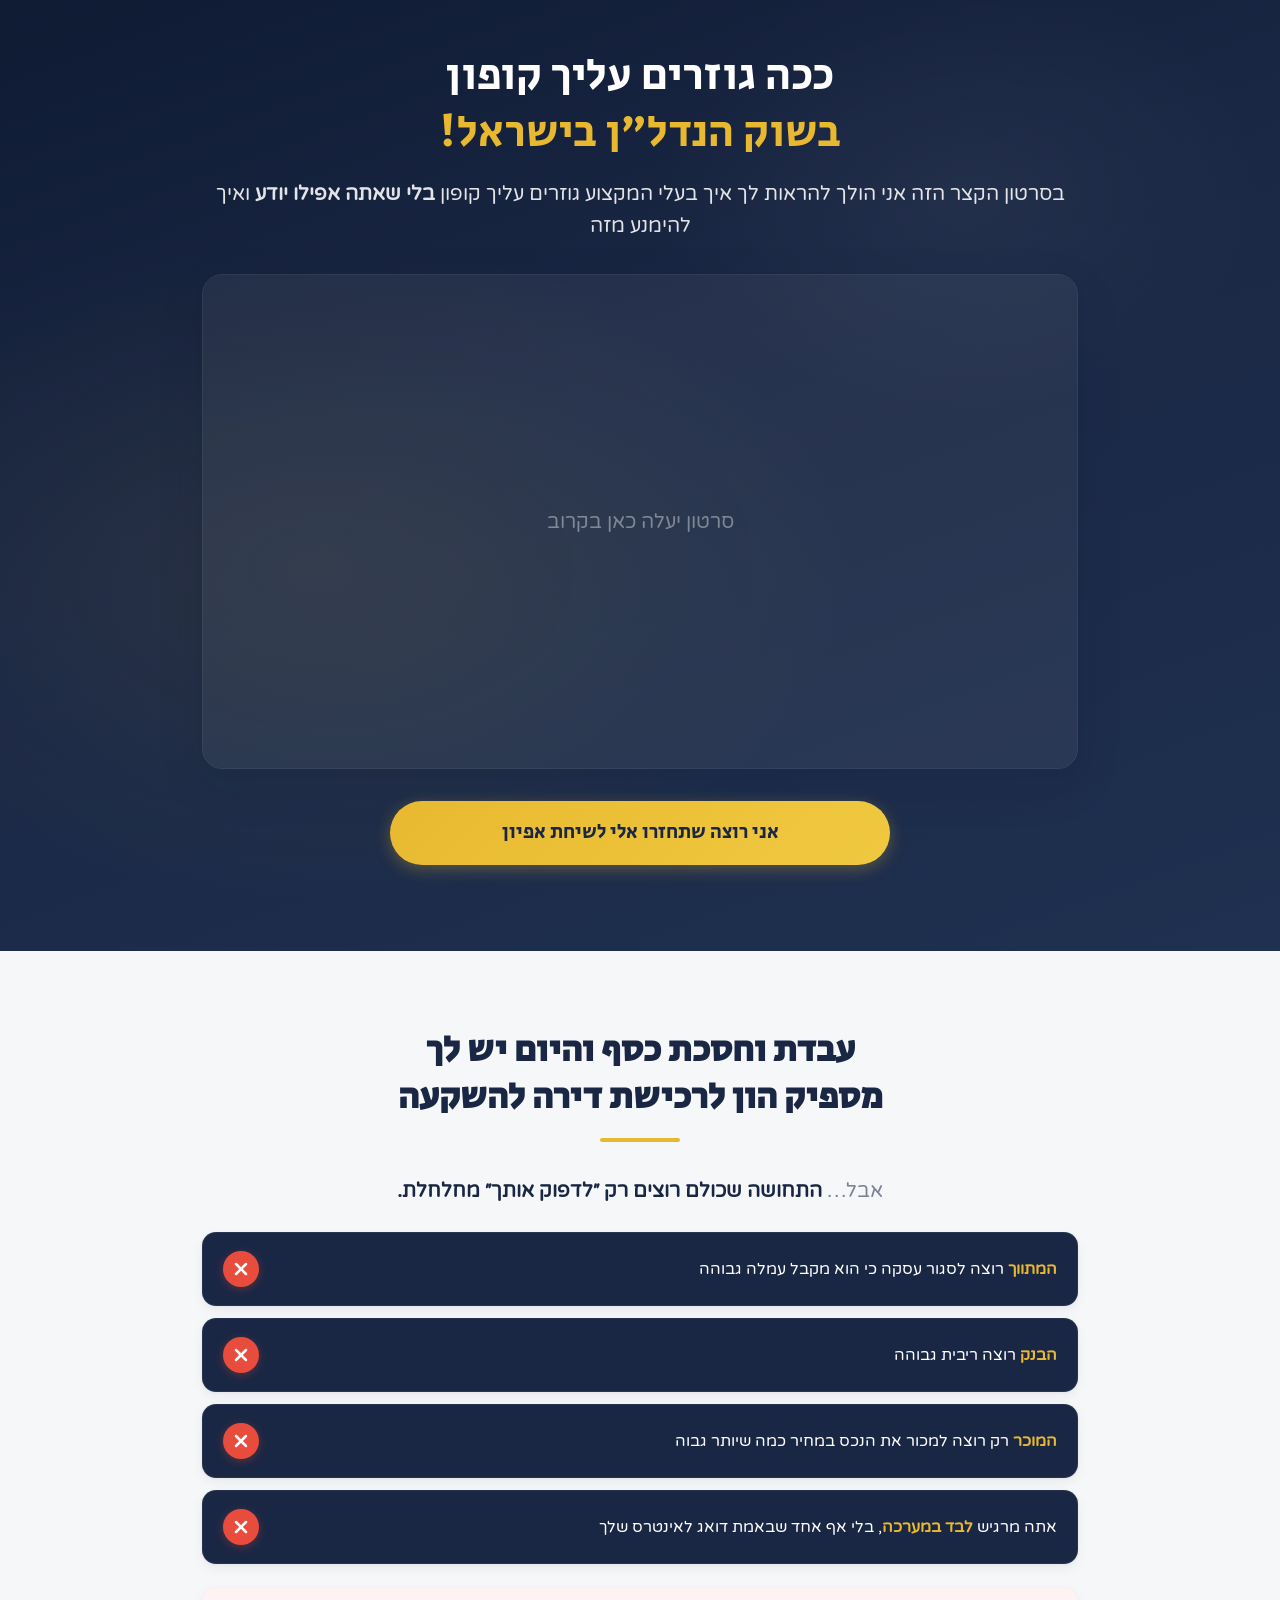
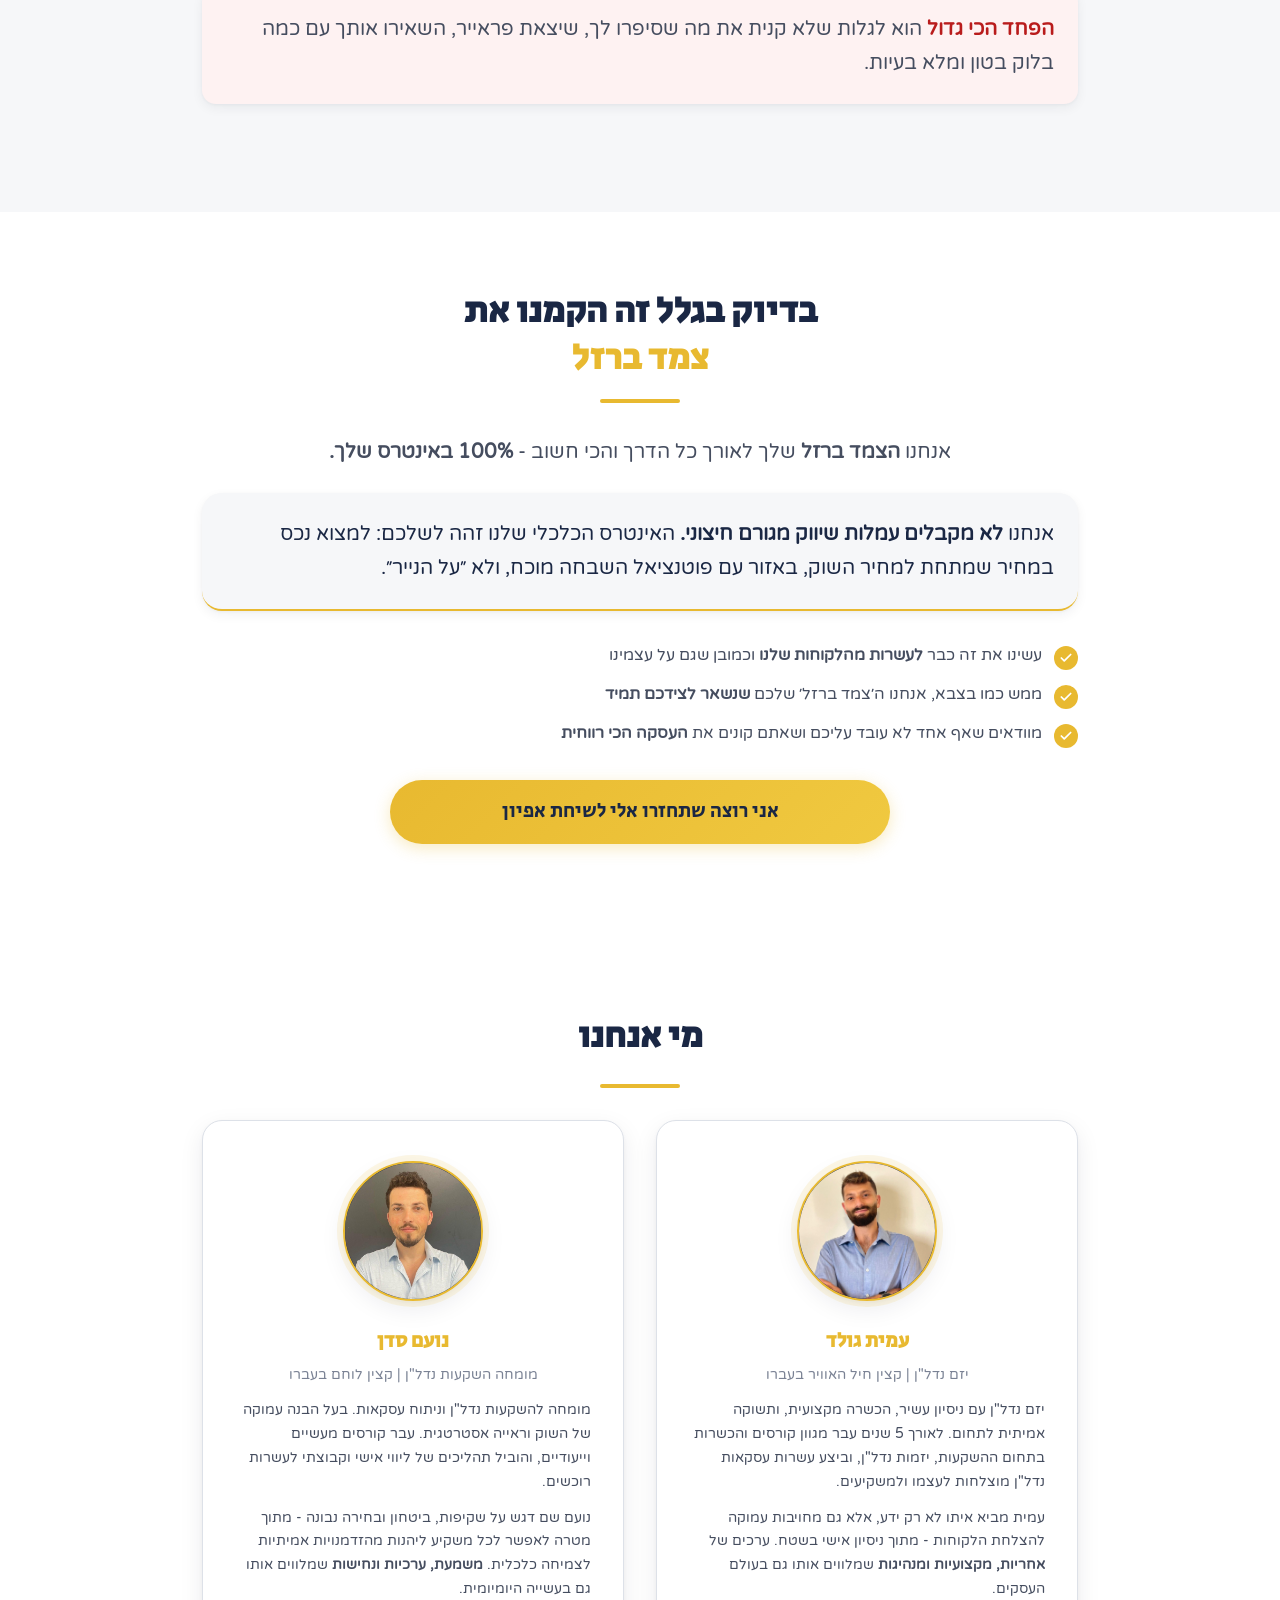
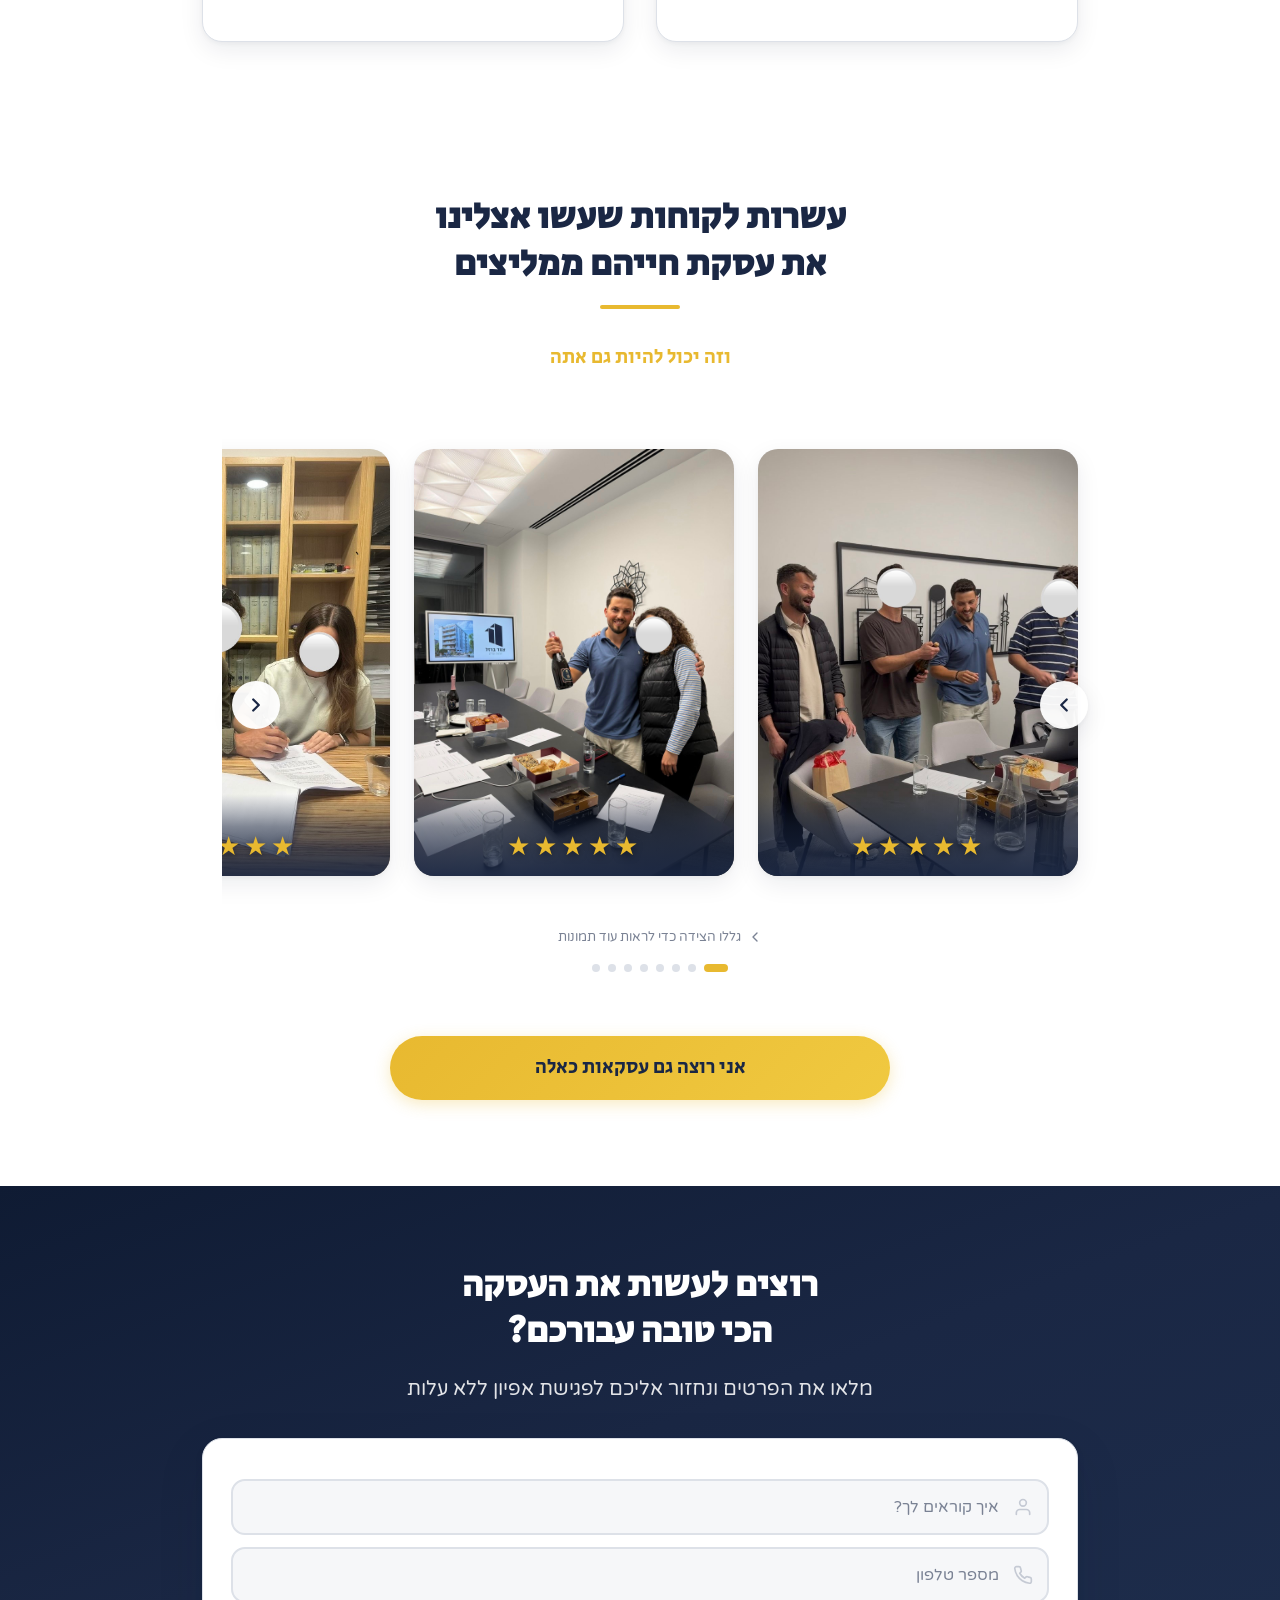
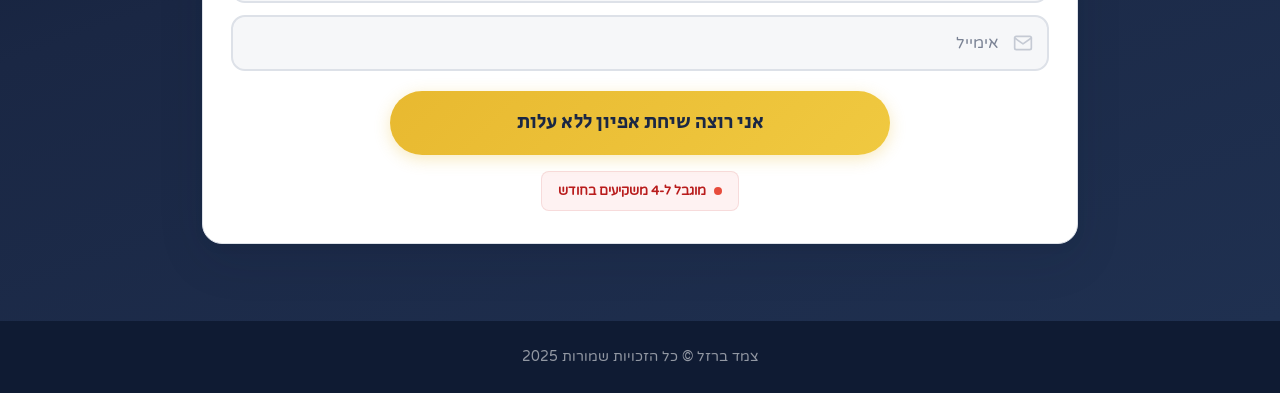
==== index.html @ 64f094f6 "fix: Use sendBeacon for webhook to survive page navigation The fetch request was getting cancelled w" ====
<!DOCTYPE html>
<html lang="he" dir="rtl">
<head>
  <meta charset="UTF-8">
  <meta name="viewport" content="width=device-width, initial-scale=1.0">
  <title>צמד ברזל | השקעות נדל"ן בליווי אישי</title>
  <meta name="description" content="צמד ברזל - ליווי אישי להשקעות נדל&quot;ן. 100% באינטרס שלך. שיחת אפיון ללא עלות.">
  <link rel="preconnect" href="https://fonts.googleapis.com">
  <link rel="preconnect" href="https://fonts.gstatic.com" crossorigin>
  <link href="https://fonts.googleapis.com/css2?family=Secular+One&family=Varela+Round&display=swap" rel="stylesheet">
  <link rel="stylesheet" href="style.css">
</head>
<body>
<a href="#lead-form" class="skip-link">דלג לטופס יצירת קשר</a>

  <!-- ===== Hero Section ===== -->
  <section class="hero" id="hero">
    <div class="container">

      <h1>ככה גוזרים עליך קופון<br><span class="highlight">בשוק הנדל״ן בישראל!</span></h1>

      <p class="subtitle">
        בסרטון הקצר הזה אני הולך להראות לך איך בעלי המקצוע גוזרים עליך קופון
        <strong>בלי שאתה אפילו יודע</strong> ואיך להימנע מזה
      </p>

      <!-- YouTube Video Embed -->
      <div class="video-wrapper">
        <div class="video-placeholder">
          <!-- Replace with iframe: <iframe src="https://www.youtube.com/embed/VIDEO_ID" ...></iframe> -->
          סרטון יעלה כאן בקרוב
        </div>
      </div>

      <a href="#lead-form" class="cta-btn">אני רוצה שתחזרו אלי לשיחת אפיון</a>
    </div>
  </section>

  <!-- ===== Pain Points Section ===== -->
  <section class="pain-section" id="pain">
    <div class="container">
      <h2>עבדת וחסכת כסף והיום יש לך<br>מספיק הון לרכישת דירה להשקעה</h2>
      <div class="gold-divider"></div>
      <p class="section-subtitle">
        אבל… <span class="bold">התחושה שכולם רוצים רק ״לדפוק אותך״ מחלחלת.</span>
      </p>

      <div class="check-cards">
        <div class="check-card">
          <div class="card-text"><strong>המתווך</strong> רוצה לסגור עסקה כי הוא מקבל עמלה גבוהה</div>
          <div class="check-circle x-circle">
            <svg viewBox="0 0 24 24" fill="none" stroke="currentColor" stroke-width="3" stroke-linecap="round" stroke-linejoin="round"><line x1="18" y1="6" x2="6" y2="18"/><line x1="6" y1="6" x2="18" y2="18"/></svg>
          </div>
        </div>
        <div class="check-card">
          <div class="card-text"><strong>הבנק</strong> רוצה ריבית גבוהה</div>
          <div class="check-circle x-circle">
            <svg viewBox="0 0 24 24" fill="none" stroke="currentColor" stroke-width="3" stroke-linecap="round" stroke-linejoin="round"><line x1="18" y1="6" x2="6" y2="18"/><line x1="6" y1="6" x2="18" y2="18"/></svg>
          </div>
        </div>
        <div class="check-card">
          <div class="card-text"><strong>המוכר</strong> רק רוצה למכור את הנכס במחיר כמה שיותר גבוה</div>
          <div class="check-circle x-circle">
            <svg viewBox="0 0 24 24" fill="none" stroke="currentColor" stroke-width="3" stroke-linecap="round" stroke-linejoin="round"><line x1="18" y1="6" x2="6" y2="18"/><line x1="6" y1="6" x2="18" y2="18"/></svg>
          </div>
        </div>
        <div class="check-card">
          <div class="card-text">אתה מרגיש <strong>לבד במערכה</strong>, בלי אף אחד שבאמת דואג לאינטרס שלך</div>
          <div class="check-circle x-circle">
            <svg viewBox="0 0 24 24" fill="none" stroke="currentColor" stroke-width="3" stroke-linecap="round" stroke-linejoin="round"><line x1="18" y1="6" x2="6" y2="18"/><line x1="6" y1="6" x2="18" y2="18"/></svg>
          </div>
        </div>
      </div>

      <div class="fear-text">
        <span class="bold">הפחד הכי גדול</span> הוא לגלות שלא קנית את מה שסיפרו לך,
        שיצאת פראייר, השאירו אותך עם כמה בלוק בטון ומלא בעיות.
      </div>
    </div>
  </section>

  <!-- ===== Solution Section ===== -->
  <section class="solution-section" id="solution">
    <div class="container">
      <h2>בדיוק בגלל זה הקמנו את<br><span class="gold-text">צמד ברזל</span></h2>
      <div class="gold-divider"></div>

      <p>
        אנחנו <strong>הצמד ברזל</strong> שלך לאורך כל הדרך
        והכי חשוב - <strong>100% באינטרס שלך.</strong>
      </p>

      <div class="solution-highlight">
        <p>
          אנחנו <strong>לא מקבלים עמלות שיווק מגורם חיצוני.</strong>
          האינטרס הכלכלי שלנו זהה לשלכם: למצוא נכס במחיר שמתחת למחיר השוק,
          באזור עם פוטנציאל השבחה מוכח, ולא ״על הנייר״.
        </p>
      </div>

      <div class="feature-list">
        <div class="feature-item">
          <span class="feature-icon">
            <svg viewBox="0 0 24 24" fill="none" stroke="currentColor" stroke-width="3" stroke-linecap="round" stroke-linejoin="round"><polyline points="20 6 9 17 4 12"/></svg>
          </span>
          <span>עשינו את זה כבר <strong>לעשרות מהלקוחות שלנו</strong> וכמובן שגם על עצמינו</span>
        </div>
        <div class="feature-item">
          <span class="feature-icon">
            <svg viewBox="0 0 24 24" fill="none" stroke="currentColor" stroke-width="3" stroke-linecap="round" stroke-linejoin="round"><polyline points="20 6 9 17 4 12"/></svg>
          </span>
          <span>ממש כמו בצבא, אנחנו ה׳צמד ברזל׳ שלכם <strong>שנשאר לצידכם תמיד</strong></span>
        </div>
        <div class="feature-item">
          <span class="feature-icon">
            <svg viewBox="0 0 24 24" fill="none" stroke="currentColor" stroke-width="3" stroke-linecap="round" stroke-linejoin="round"><polyline points="20 6 9 17 4 12"/></svg>
          </span>
          <span>מוודאים שאף אחד לא עובד עליכם ושאתם קונים את <strong>העסקה הכי רווחית</strong></span>
        </div>
      </div>

      <div class="section-cta-wrapper">
        <a href="#lead-form" class="cta-btn">אני רוצה שתחזרו אלי לשיחת אפיון</a>
      </div>
    </div>
  </section>

  <!-- ===== About Us Section ===== -->
  <section class="about-section" id="about">
    <div class="container">
      <h2>מי אנחנו</h2>
      <div class="gold-divider"></div>

      <div class="about-cards">
        <div class="about-card">
          <div class="photo-placeholder">
            <img src="images/ec71e0b1-26e6-49be-b110-033a57ef30de.jpeg" alt="עמית גולד">
          </div>
          <h3>עמית גולד</h3>
          <p class="role">יזם נדל"ן | קצין חיל האוויר בעברו</p>
          <p>
            יזם נדל"ן עם ניסיון עשיר, הכשרה מקצועית, ותשוקה אמיתית לתחום.
            לאורך 5 שנים עבר מגוון קורסים והכשרות בתחום ההשקעות, יזמות נדל"ן,
            וביצע עשרות עסקאות נדל"ן מוצלחות לעצמו ולמשקיעים.
          </p>
          <p class="about-text-extra">
            עמית מביא איתו לא רק ידע, אלא גם מחויבות עמוקה להצלחת הלקוחות -
            מתוך ניסיון אישי בשטח. ערכים של <strong>אחריות, מקצועיות ומנהיגות</strong>
            שמלווים אותו גם בעולם העסקים.
          </p>
        </div>

        <div class="about-card">
          <div class="photo-placeholder">
            <img src="images/3ade293b-01b8-43df-9c79-62f3f88f83ef.jpeg" alt="נועם סדן">
          </div>
          <h3>נועם סדן</h3>
          <p class="role">מומחה השקעות נדל"ן | קצין לוחם בעברו</p>
          <p>
            מומחה להשקעות נדל"ן וניתוח עסקאות. בעל הבנה עמוקה של השוק
            וראייה אסטרטגית. עבר קורסים מעשיים וייעודיים, והוביל תהליכים
            של ליווי אישי וקבוצתי לעשרות רוכשים.
          </p>
          <p class="about-text-extra">
            נועם שם דגש על שקיפות, ביטחון ובחירה נבונה - מתוך מטרה לאפשר לכל
            משקיע ליהנות מהזדמנויות אמיתיות לצמיחה כלכלית.
            <strong>משמעת, ערכיות ונחישות</strong> שמלווים אותו גם בעשייה היומיומית.
          </p>
        </div>
      </div>
    </div>
  </section>

  <!-- ===== Testimonials Section ===== -->
  <section class="testimonials-section" id="testimonials">
    <div class="container">
      <h2>עשרות לקוחות שעשו אצלינו<br>את עסקת חייהם ממליצים</h2>
      <div class="gold-divider"></div>
      <p class="section-subtitle">וזה יכול להיות גם אתה</p>

      <div class="gallery-wrapper">
        <button class="gallery-nav prev" onclick="document.getElementById('gallery').scrollBy({left: -300, behavior: 'smooth'})" aria-label="הקודם">
          <svg viewBox="0 0 24 24" fill="none" stroke="currentColor" stroke-width="2.5" stroke-linecap="round" stroke-linejoin="round"><polyline points="15 18 9 12 15 6"/></svg>
        </button>
        <button class="gallery-nav next" onclick="document.getElementById('gallery').scrollBy({left: 300, behavior: 'smooth'})" aria-label="הבא">
          <svg viewBox="0 0 24 24" fill="none" stroke="currentColor" stroke-width="2.5" stroke-linecap="round" stroke-linejoin="round"><polyline points="9 18 15 12 9 6"/></svg>
        </button>

        <div class="gallery-scroll" id="gallery">
          <!-- תמונה 1: קבוצה חוגגת -->
          <div class="gallery-item">
            <img src="images/clients/da0c0f19-e618-4898-a4ea-24cf2f4c5172.jpeg" alt="חגיגת עסקה">
            <div class="caption">
              <div class="caption-stars">&#9733;&#9733;&#9733;&#9733;&#9733;</div>
            </div>
          </div>

          <!-- תמונה 2: עמית + לקוחה + שמפניה -->
          <div class="gallery-item">
            <img src="images/clients/652f4776-ba4a-40a3-8301-6e1ca029e174.jpeg" alt="לחיים על עסקה מוצלחת">
            <div class="caption">
              <div class="caption-stars">&#9733;&#9733;&#9733;&#9733;&#9733;</div>
            </div>
          </div>

          <!-- תמונה 3: זוג חותם על חוזה -->
          <div class="gallery-item">
            <img src="images/clients/b5ad55f0-599e-474c-a55a-20674a9ee0e5.jpeg" alt="חתימה על חוזה">
            <div class="caption">
              <div class="caption-stars">&#9733;&#9733;&#9733;&#9733;&#9733;</div>
            </div>
          </div>

          <!-- תמונה 4: זוג בחדר ישיבות -->
          <div class="gallery-item">
            <img src="images/clients/038fc446-a94e-4208-a8df-4898ce2d2ce2.jpeg" alt="פגישת עסקה">
            <div class="caption">
              <div class="caption-stars">&#9733;&#9733;&#9733;&#9733;&#9733;</div>
            </div>
          </div>

          <!-- תמונה 5: זוג מחזיק תוכנית דירה -->
          <div class="gallery-item">
            <img src="images/clients/6fac23ea-b9c4-48aa-ad2c-9ef143a29860.jpeg" alt="תכנון דירה">
            <div class="caption">
              <div class="caption-stars">&#9733;&#9733;&#9733;&#9733;&#9733;</div>
            </div>
          </div>

          <!-- תמונה 6: זוג מבוגר קורא מסמכים -->
          <div class="gallery-item">
            <img src="images/clients/251fbd14-6de7-4e2f-ae64-b4c988bd2fa5.jpeg" alt="סקירת מסמכים">
            <div class="caption">
              <div class="caption-stars">&#9733;&#9733;&#9733;&#9733;&#9733;</div>
            </div>
          </div>

          <!-- תמונה 7: פגישה במסעדה -->
          <div class="gallery-item">
            <img src="images/clients/be4f1b21-cfb6-458a-957a-b822e56743a9.jpeg" alt="פגישת עבודה">
            <div class="caption">
              <div class="caption-stars">&#9733;&#9733;&#9733;&#9733;&#9733;</div>
            </div>
          </div>

          <!-- תמונה 8: לקוחות בנכס החדש -->
          <div class="gallery-item">
            <img src="images/clients/e8de8106-6353-4847-8bc3-71471fc51d9f.jpeg" alt="חנוכת נכס">
            <div class="caption">
              <div class="caption-stars">&#9733;&#9733;&#9733;&#9733;&#9733;</div>
            </div>
          </div>
        </div>

        <div class="gallery-hint">
          <svg viewBox="0 0 24 24" fill="none" stroke="currentColor" stroke-width="2" stroke-linecap="round" stroke-linejoin="round"><polyline points="15 18 9 12 15 6"/></svg>
          <span>גללו הצידה כדי לראות עוד תמונות</span>
        </div>
        <div class="gallery-dots" id="galleryDots" aria-hidden="true">
          <span class="gallery-dot active"></span>
          <span class="gallery-dot"></span>
          <span class="gallery-dot"></span>
          <span class="gallery-dot"></span>
          <span class="gallery-dot"></span>
          <span class="gallery-dot"></span>
          <span class="gallery-dot"></span>
          <span class="gallery-dot"></span>
        </div>
      </div>

      <div class="section-cta-wrapper">
        <a href="#lead-form" class="cta-btn">אני רוצה גם עסקאות כאלה</a>
      </div>
    </div>
  </section>

  <!-- ===== Final CTA Section ===== -->
  <section class="final-cta" id="lead-form">
    <div class="container">
      <h2>רוצים לעשות את העסקה<br>הכי טובה עבורכם?</h2>
      <p>מלאו את הפרטים ונחזור אליכם לפגישת אפיון ללא עלות</p>

      <div class="form-card">
        <form id="leadForm" novalidate>
          <div class="form-group">
            <svg class="input-icon" viewBox="0 0 24 24" fill="none" stroke="currentColor" stroke-width="2" stroke-linecap="round" stroke-linejoin="round"><path d="M20 21v-2a4 4 0 0 0-4-4H8a4 4 0 0 0-4 4v2"/><circle cx="12" cy="7" r="4"/></svg>
            <input type="text" name="name" placeholder="איך קוראים לך?" required>
          </div>
          <div class="form-group">
            <svg class="input-icon" viewBox="0 0 24 24" fill="none" stroke="currentColor" stroke-width="2" stroke-linecap="round" stroke-linejoin="round"><path d="M22 16.92v3a2 2 0 0 1-2.18 2 19.79 19.79 0 0 1-8.63-3.07 19.5 19.5 0 0 1-6-6 19.79 19.79 0 0 1-3.07-8.67A2 2 0 0 1 4.11 2h3a2 2 0 0 1 2 1.72c.127.96.361 1.903.7 2.81a2 2 0 0 1-.45 2.11L8.09 9.91a16 16 0 0 0 6 6l1.27-1.27a2 2 0 0 1 2.11-.45c.907.339 1.85.573 2.81.7A2 2 0 0 1 22 16.92z"/></svg>
            <input type="tel" name="phone" placeholder="מספר טלפון" required>
          </div>
          <div class="form-group">
            <svg class="input-icon" viewBox="0 0 24 24" fill="none" stroke="currentColor" stroke-width="2" stroke-linecap="round" stroke-linejoin="round"><path d="M4 4h16c1.1 0 2 .9 2 2v12c0 1.1-.9 2-2 2H4c-1.1 0-2-.9-2-2V6c0-1.1.9-2 2-2z"/><polyline points="22,6 12,13 2,6"/></svg>
            <input type="email" name="email" placeholder="אימייל" required>
          </div>
          <p id="leadFormError" class="form-error" role="alert"></p>
          <button type="submit" class="cta-btn">אני רוצה שיחת אפיון ללא עלות</button>
        </form>
        <div id="leadFormSuccess" hidden>
          <h3>תודה! קיבלנו את הפרטים 🙌</h3>
          <p>נחזור אליך בהקדם לתיאום שיחת אפיון.</p>
        </div>
        <div class="urgency-badge">
          <span class="pulse-dot"></span>
          מוגבל ל-4 משקיעים בחודש
        </div>
      </div>

      <script>
        (function () {
          const WEBHOOK_URL = 'https://n8n.srv1270696.hstgr.cloud/webhook/landing-lead';
          const form = document.getElementById('leadForm');
          const successBox = document.getElementById('leadFormSuccess');
          const errorBox = document.getElementById('leadFormError');
          const btn = form.querySelector('button[type="submit"]');
          const originalBtnText = btn.textContent;

          function showError(msg) {
            errorBox.textContent = msg;
            errorBox.style.display = 'block';
          }
          function clearError() {
            errorBox.textContent = '';
            errorBox.style.display = 'none';
          }

          form.addEventListener('submit', async function (e) {
            e.preventDefault();
            clearError();

            const name = form.name.value.trim();
            const phoneRaw = form.phone.value.trim();
            const email = form.email.value.trim();

            if (!name) { showError('נא להזין שם'); return; }

            const cleaned = phoneRaw.replace(/\D/g, '');
            const phone = cleaned.length === 9 ? '0' + cleaned : cleaned;
            if (!/^0[5-9]\d{8}$/.test(phone)) {
              showError('מספר טלפון לא תקין — נא להזין מספר ישראלי');
              return;
            }

            btn.disabled = true;
            btn.textContent = 'שולח...';

            // Send webhook with keepalive so it survives page navigation
            var payload = JSON.stringify({
              name: name,
              phone: phone,
              email: email,
              source: 'קמפיין ראשוני',
              campaign: 'landing.ironteam.co.il',
              submittedAt: new Date().toISOString(),
            });

            // Try sendBeacon first (most reliable during navigation), fallback to fetch
            var sent = false;
            if (navigator.sendBeacon) {
              sent = navigator.sendBeacon(WEBHOOK_URL, new Blob([payload], { type: 'application/json' }));
            }
            if (!sent) {
              fetch(WEBHOOK_URL, {
                method: 'POST',
                headers: { 'Content-Type': 'application/json' },
                body: payload,
                keepalive: true,
              }).catch(function(err) { console.error('Lead submit failed:', err); });
            }

            window.location.href = 'page2.html';
          });
        })();
      </script>
    </div>
  </section>

  <!-- ===== Footer ===== -->
  <footer class="footer">
    <div class="container">
      <p>צמד ברזל &copy; כל הזכויות שמורות 2025</p>
    </div>
  </footer>

<script>
(function() {
  var gallery = document.getElementById('gallery');
  var dots = document.querySelectorAll('.gallery-dot');
  var hint = document.querySelector('.gallery-hint');
  if (!gallery || !dots.length) return;

  gallery.addEventListener('scroll', function() {
    var scrollLeft = gallery.scrollLeft;
    var scrollWidth = gallery.scrollWidth - gallery.clientWidth;
    if (scrollWidth <= 0) return;
    var progress = scrollLeft / scrollWidth;
    var activeIndex = Math.round(progress * (dots.length - 1));

    dots.forEach(function(dot, i) {
      dot.classList.toggle('active', i === activeIndex);
    });

    if (hint && scrollLeft > 20) {
      hint.style.opacity = '0';
      hint.style.transition = 'opacity 0.3s ease';
    }
  }, { passive: true });
})();
</script>
</body>
</html>
---- style.css ----
/* ===== Design Tokens ===== */
:root {
  --color-navy-900: #0f1b33;
  --color-navy-800: #152238;
  --color-navy-700: #1a2744;
  --color-navy-600: #1f3050;
  --color-gold-500: #e8b930;
  --color-gold-400: #f0c940;
  --color-gold-600: #d4a020;
  --color-neutral-50: #f6f7f9;
  --color-neutral-100: #eef0f4;
  --color-neutral-200: #dde1e8;
  --color-neutral-300: #c5cad4;
  --color-neutral-500: #7a8294;
  --color-neutral-700: #454d5f;
  --color-neutral-900: #1c2030;
  --color-red-500: #e74c3c;
  --color-red-700: #b91c1c;
  --color-red-bg: #fef2f2;
  --color-green-500: #10b981;
  --color-green-700: #065f46;
  --color-green-bg: #ecfdf5;
  --font-display: 'Secular One', sans-serif;
  --font-body: 'Varela Round', sans-serif;
  --text-4xl: clamp(1.75rem, 4vw + 0.5rem, 2.75rem);
  --text-3xl: clamp(1.5rem, 3vw + 0.25rem, 2.25rem);
  --text-xl: clamp(1.0625rem, 1.5vw + 0.25rem, 1.25rem);
  --text-base: 1rem;
  --text-sm: 0.875rem;
  --text-xs: 0.8125rem;
  --leading-body: 1.7;
  --leading-heading: 1.3;
  --space-1: 4px; --space-2: 8px; --space-3: 12px;
  --space-4: 16px; --space-6: 24px; --space-8: 32px;
  --space-12: 48px; --space-16: 64px;
  --space-section: clamp(3rem, 6vw, 5rem);
  --container-max: 860px;
  --container-padding: clamp(1rem, 3vw, 2rem);
  --shadow-sm: 0 1px 3px rgba(15,27,51,0.04), 0 4px 12px rgba(15,27,51,0.06);
  --shadow-md: 0 2px 4px rgba(15,27,51,0.04), 0 8px 24px rgba(15,27,51,0.08);
  --shadow-lg: 0 4px 8px rgba(15,27,51,0.06), 0 16px 48px rgba(15,27,51,0.1);
  --shadow-gold: 0 4px 16px rgba(232,185,48,0.3);
  --shadow-gold-hover: 0 8px 32px rgba(232,185,48,0.4);
  --radius-sm: 8px; --radius-md: 14px;
  --radius-lg: 20px; --radius-full: 50px;
  --ease-out: cubic-bezier(0.22, 1, 0.36, 1);
  --duration-fast: 0.2s;
  --duration-normal: 0.3s;
}

/* ===== Reset & Base ===== */
*, *::before, *::after { margin: 0; padding: 0; box-sizing: border-box; }
html { scroll-behavior: smooth; }

body {
  font-family: var(--font-body);
  direction: rtl;
  text-align: center;
  color: var(--color-neutral-900);
  background: #fff;
  line-height: var(--leading-body);
  overflow-x: hidden;
}

a { text-decoration: none; color: inherit; }
img { max-width: 100%; height: auto; display: block; }

:focus-visible { outline: 2px solid var(--color-gold-500); outline-offset: 3px; }
:focus:not(:focus-visible) { outline: none; }

.skip-link {
  position: absolute; top: -100%; right: var(--space-4);
  background: var(--color-gold-500); color: var(--color-navy-700);
  padding: var(--space-2) var(--space-4); border-radius: var(--radius-sm);
  font-family: var(--font-display); font-size: var(--text-sm); z-index: 9999;
  transition: top var(--duration-fast) var(--ease-out);
}
.skip-link:focus { top: var(--space-4); }

/* ===== Container ===== */
.container { max-width: var(--container-max); margin: 0 auto; padding: 0 var(--container-padding); }

/* ===== Gold Divider ===== */
.gold-divider { width: 80px; height: 4px; background: var(--color-gold-500); border-radius: 2px; margin: var(--space-4) auto var(--space-8); }

/* ===== CTA Button ===== */
.cta-btn {
  display: inline-block; width: 100%; max-width: 500px;
  padding: 18px 32px;
  background: linear-gradient(135deg, var(--color-gold-500), var(--color-gold-400));
  color: var(--color-navy-700);
  font-family: var(--font-display);
  font-size: clamp(1rem, 2vw + 0.125rem, 1.25rem);
  border: none; border-radius: var(--radius-full); cursor: pointer;
  transition: transform var(--duration-normal) var(--ease-out), box-shadow var(--duration-normal) var(--ease-out);
  text-align: center; line-height: 1.4;
  box-shadow: var(--shadow-gold);
  position: relative; overflow: hidden;
}
.cta-btn::before {
  content: ''; position: absolute; inset: 0;
  background: linear-gradient(135deg, transparent 40%, rgba(255,255,255,0.2) 50%, transparent 60%);
  transform: translateX(-100%); transition: transform 0.6s ease;
}
.cta-btn:hover { transform: translateY(-2px); box-shadow: var(--shadow-gold-hover); }
.cta-btn:hover::before { transform: translateX(100%); }
.cta-btn:active { transform: translateY(0) scale(0.98); }
.cta-btn:focus-visible { outline: 2px solid #fff; outline-offset: 3px; box-shadow: var(--shadow-gold), 0 0 0 5px rgba(232,185,48,0.3); }
.cta-btn:disabled { opacity: 0.7; cursor: not-allowed; transform: none; }
.cta-btn:disabled:hover { transform: none; box-shadow: var(--shadow-gold); }
.cta-btn:disabled::before { display: none; }

.cta-btn-outline {
  display: inline-block; padding: 14px 28px;
  border: 2px solid var(--color-navy-700); color: var(--color-navy-700);
  font-family: var(--font-display); font-size: var(--text-base);
  border-radius: var(--radius-full); transition: all var(--duration-normal);
  background: transparent; cursor: pointer;
}
.cta-btn-outline:hover { background: var(--color-navy-700); color: #fff; }

.section-cta-wrapper { margin-top: var(--space-8); }
.about-text-extra { margin-top: var(--space-3); }

/* ===== Hero Section ===== */
.hero {
  background: linear-gradient(160deg, var(--color-navy-900) 0%, var(--color-navy-700) 40%, var(--color-navy-600) 100%);
  padding: var(--space-12) 0 var(--space-section);
  color: #fff; position: relative; overflow: hidden;
}
.hero::before {
  content: ''; position: absolute; top: 0; left: 0; right: 0; bottom: 0;
  background:
    radial-gradient(ellipse 60% 50% at 25% 60%, rgba(232,185,48,0.07) 0%, transparent 70%),
    radial-gradient(ellipse 40% 40% at 75% 20%, rgba(255,255,255,0.04) 0%, transparent 60%);
  pointer-events: none;
}
.hero .container { position: relative; z-index: 1; }
.hero .logo { margin-bottom: var(--space-6); }
.hero .logo img { max-width: 130px; margin: 0 auto; }

.badge-bar {
  display: inline-flex; align-items: center; gap: var(--space-2);
  background: rgba(232,185,48,0.1); border: 1px solid rgba(232,185,48,0.3);
  border-radius: var(--radius-full); padding: var(--space-2) var(--space-6);
  font-size: var(--text-sm); font-weight: 500; color: var(--color-gold-500);
  margin-bottom: var(--space-6);
}
.badge-bar .badge-icon { width: 20px; height: 20px; color: var(--color-gold-500); }

.social-proof-bar {
  border: 1px solid rgba(255,255,255,0.15); border-radius: var(--radius-md);
  padding: var(--space-3) var(--space-6); margin-bottom: var(--space-6);
  font-size: var(--text-sm); color: rgba(255,255,255,0.85);
  background: rgba(255,255,255,0.04);
}

.hero h1 {
  font-family: var(--font-display); font-size: var(--text-4xl);
  font-weight: normal; line-height: var(--leading-heading);
  margin-bottom: var(--space-4);
}
.hero .highlight { color: var(--color-gold-500); }
.hero .subtitle {
  font-size: var(--text-xl); color: rgba(255,255,255,0.88);
  margin-bottom: var(--space-8); line-height: 1.6;
}

/* ===== Video ===== */
.video-wrapper {
  position: relative; width: 100%; padding-bottom: 56.25%;
  margin-bottom: var(--space-8); border-radius: var(--radius-lg);
  overflow: hidden; box-shadow: var(--shadow-lg);
  border: 1px solid rgba(255,255,255,0.1);
}
.video-wrapper iframe { position: absolute; top: 0; left: 0; width: 100%; height: 100%; border: none; }
.video-placeholder {
  position: absolute; top: 0; left: 0; width: 100%; height: 100%;
  background: rgba(255,255,255,0.05);
  display: flex; align-items: center; justify-content: center;
  color: rgba(255,255,255,0.4); font-size: var(--text-xl);
}

/* ===== Lead Form Section ===== */
.form-section {
  background: linear-gradient(160deg, var(--color-navy-900) 0%, var(--color-navy-700) 40%, var(--color-navy-600) 100%);
  padding: var(--space-section) 0;
}
.form-card {
  background: #fff; border-radius: var(--radius-lg);
  padding: 40px 28px 32px; box-shadow: var(--shadow-lg);
  text-align: center; border: 1px solid var(--color-neutral-200);
}
.form-card h2 {
  font-family: var(--font-display); font-size: var(--text-3xl);
  color: var(--color-navy-700); margin-bottom: var(--space-1);
}
.form-card .form-subtitle { font-size: var(--text-base); color: var(--color-neutral-500); margin-bottom: var(--space-6); }

.form-group { margin-bottom: var(--space-3); position: relative; }
.form-group .input-icon {
  position: absolute; right: 16px; top: 50%; transform: translateY(-50%);
  width: 20px; height: 20px; color: var(--color-neutral-300); pointer-events: none;
  transition: color var(--duration-fast);
}
.form-group input {
  width: 100%; padding: 16px 48px 16px 20px;
  border: 2px solid var(--color-neutral-200); border-radius: var(--radius-md);
  font-size: var(--text-base); font-family: var(--font-body);
  direction: rtl; text-align: right; transition: all var(--duration-normal);
  background: var(--color-neutral-50);
}
.form-group input:hover:not(:focus) { border-color: var(--color-neutral-300); background: #fff; }
.form-group input:focus {
  outline: none; border-color: var(--color-gold-500);
  background: #fff; box-shadow: 0 0 0 3px rgba(232,185,48,0.1);
}
.form-group input::placeholder { color: var(--color-neutral-500); }
.form-group input:not(:placeholder-shown):valid { border-color: var(--color-green-500); }
.form-group input:not(:placeholder-shown):invalid { border-color: var(--color-red-500); }
.form-card .cta-btn { margin-top: var(--space-2); }

.form-error { color: var(--color-red-500); font-size: var(--text-sm); margin: var(--space-2) 0; display: none; }

#leadFormSuccess {
  padding: var(--space-6); background: var(--color-green-bg);
  border: 1px solid var(--color-green-500); border-radius: var(--radius-md);
  color: var(--color-green-700);
}
#leadFormSuccess h3 { margin: 0 0 var(--space-2); font-family: var(--font-display); font-size: 1.375rem; }
#leadFormSuccess p { margin: 0; }

.urgency-badge {
  display: inline-flex; align-items: center; gap: var(--space-2);
  margin-top: var(--space-4); padding: var(--space-2) var(--space-4);
  background: var(--color-red-bg); border-radius: var(--radius-sm);
  font-size: var(--text-xs); font-weight: 600; color: var(--color-red-700);
  border: 1px solid rgba(185,28,28,0.1);
}
.urgency-badge .pulse-dot {
  width: 8px; height: 8px; background: var(--color-red-500);
  border-radius: 50%; animation: pulse 2s infinite;
}
@keyframes pulse {
  0%, 100% { opacity: 1; box-shadow: 0 0 0 0 rgba(231,76,60,0.4); }
  50% { opacity: 0.8; box-shadow: 0 0 0 6px rgba(231,76,60,0); }
}

/* ===== Pain Points Section ===== */
.pain-section { background: var(--color-neutral-50); padding: var(--space-section) 0; }
.pain-section h2 {
  font-family: var(--font-display); font-size: var(--text-3xl);
  color: var(--color-navy-700); margin-bottom: 0; line-height: var(--leading-heading);
}
.pain-section .section-subtitle {
  font-size: var(--text-xl); color: var(--color-neutral-500);
  margin-bottom: var(--space-6); line-height: var(--leading-body);
}
.pain-section .bold { font-weight: 700; color: var(--color-navy-700); }

.check-cards { display: flex; flex-direction: column; gap: var(--space-3); margin-bottom: var(--space-6); }
.check-card {
  background: var(--color-navy-700); border-radius: var(--radius-md);
  padding: 18px 20px; display: flex; align-items: center; gap: var(--space-4);
  text-align: right; transition: transform var(--duration-fast) var(--ease-out), box-shadow var(--duration-fast) var(--ease-out);
  box-shadow: var(--shadow-sm); border: 1px solid rgba(255,255,255,0.06);
}
.check-card:hover { transform: translateY(-2px); box-shadow: var(--shadow-md); border-color: rgba(255,255,255,0.1); }
.check-card .card-text { flex: 1; color: #fff; font-size: var(--text-base); line-height: 1.5; font-weight: 500; }
.check-card .card-text strong { color: var(--color-gold-500); }
.check-card .check-circle {
  flex-shrink: 0; width: 36px; height: 36px; background: var(--color-red-500);
  border-radius: 50%; display: flex; align-items: center; justify-content: center;
  box-shadow: 0 2px 8px rgba(231,76,60,0.3);
}
.check-card .check-circle svg { width: 20px; height: 20px; color: #fff; }

.fear-text {
  font-size: var(--text-xl); color: var(--color-neutral-700);
  margin: var(--space-6) 0 var(--space-8); line-height: var(--leading-body);
  padding: var(--space-6); background: var(--color-red-bg);
  border-radius: var(--radius-md); text-align: right;
  box-shadow: var(--shadow-sm);
}
.fear-text .bold { font-weight: 700; color: var(--color-red-700); }

/* ===== Solution Section ===== */
.solution-section { background: #fff; padding: var(--space-section) 0; }
.solution-section h2 {
  font-family: var(--font-display); font-size: var(--text-3xl);
  color: var(--color-navy-700); margin-bottom: 0; line-height: var(--leading-heading);
}
.solution-section .gold-text { color: var(--color-gold-500); }
.solution-section p { font-size: var(--text-xl); color: var(--color-neutral-700); margin-bottom: var(--space-4); line-height: var(--leading-body); }

.solution-highlight {
  background: var(--color-neutral-50); border-radius: var(--radius-lg);
  padding: var(--space-6); margin: var(--space-6) 0 var(--space-8);
  border-bottom: 2px solid var(--color-gold-500);
  text-align: right; box-shadow: var(--shadow-sm);
}
.solution-highlight p { color: var(--color-navy-700); margin-bottom: 0; }

.feature-list { text-align: right; margin: var(--space-6) 0; }
.feature-item {
  display: flex; align-items: flex-start; gap: var(--space-3);
  margin-bottom: var(--space-3); font-size: var(--text-base);
  color: var(--color-neutral-700); line-height: 1.6;
}
.feature-item .feature-icon {
  flex-shrink: 0; width: 24px; height: 24px; background: var(--color-gold-500);
  border-radius: 50%; display: flex; align-items: center; justify-content: center;
  margin-top: 3px;
}
.feature-item .feature-icon svg { width: 14px; height: 14px; color: #fff; }

/* ===== Service Cards ===== */
.services-section { background: var(--color-neutral-50); padding: var(--space-section) 0; }
.services-section h2 {
  font-family: var(--font-display); font-size: var(--text-3xl);
  color: var(--color-navy-700); margin-bottom: 0;
}
.service-cards { display: flex; flex-direction: column; gap: var(--space-6); }
.service-card {
  border-radius: var(--radius-lg); padding: var(--space-8) var(--space-6);
  text-align: right; transition: transform var(--duration-normal) var(--ease-out), box-shadow var(--duration-normal) var(--ease-out);
}
.service-card:hover { transform: translateY(-4px); }

.service-card.dark {
  background: linear-gradient(135deg, var(--color-navy-800), var(--color-navy-700));
  color: #fff; box-shadow: var(--shadow-md);
}
.service-card.dark:hover { box-shadow: var(--shadow-lg); }
.service-card.light { background: #fff; color: var(--color-navy-700); box-shadow: var(--shadow-sm); }
.service-card.light:hover { box-shadow: var(--shadow-md); }

.service-card .card-icon {
  width: 56px; height: 56px; border-radius: var(--radius-md);
  display: flex; align-items: center; justify-content: center; margin: 0 auto var(--space-4);
}
.service-card.dark .card-icon { background: rgba(232,185,48,0.15); color: var(--color-gold-500); }
.service-card.light .card-icon { background: rgba(26,39,68,0.08); color: var(--color-navy-700); }
.service-card .card-icon svg { width: 28px; height: 28px; }

.service-card h3 {
  font-family: var(--font-display); font-size: var(--text-xl);
  margin-bottom: var(--space-3);
}
.service-card.dark h3 { color: var(--color-gold-500); }
.service-card.light h3 { color: var(--color-navy-700); }
.service-card p { font-size: var(--text-sm); line-height: var(--leading-body); margin-bottom: var(--space-4); }
.service-card.dark p { color: rgba(255,255,255,0.8); }

.service-card .service-features { list-style: none; text-align: right; }
.service-card .service-features li {
  display: flex; align-items: center; gap: 10px;
  padding: var(--space-2) 0; font-size: var(--text-sm); font-weight: 500;
  border-bottom: 1px solid rgba(255,255,255,0.08);
}
.service-card.light .service-features li { border-bottom-color: rgba(0,0,0,0.06); }
.service-card .service-features li:last-child { border-bottom: none; }
.service-card .service-features .li-icon { width: 20px; height: 20px; flex-shrink: 0; }
.service-card.dark .service-features .li-icon { color: var(--color-gold-500); }
.service-card.light .service-features .li-icon { color: var(--color-gold-500); }

/* ===== About Section ===== */
.about-section { background: #fff; padding: var(--space-section) 0; }
.about-section h2 {
  font-family: var(--font-display); font-size: var(--text-3xl);
  color: var(--color-navy-700); margin-bottom: 0;
}
.about-cards { display: flex; flex-direction: column; gap: var(--space-8); }
.about-card {
  background: #fff; border-radius: var(--radius-lg);
  padding: var(--space-8) var(--space-6); box-shadow: var(--shadow-md);
  text-align: right; transition: transform var(--duration-normal) var(--ease-out), box-shadow var(--duration-normal) var(--ease-out);
  border: 1px solid var(--color-neutral-200);
}
.about-card:hover { transform: translateY(-4px); box-shadow: var(--shadow-lg); }

.about-card .photo-placeholder {
  width: 140px; height: 140px; border-radius: 50%;
  background: linear-gradient(135deg, var(--color-navy-700), var(--color-navy-600));
  margin: 0 auto var(--space-6); display: flex; align-items: center; justify-content: center;
  color: var(--color-gold-500); font-size: 40px; font-weight: 900; overflow: hidden;
  border: 2px solid var(--color-gold-500);
  box-shadow: 0 0 0 6px rgba(232,185,48,0.12), var(--shadow-md);
}
.about-card .photo-placeholder img { width: 100%; height: 100%; object-fit: cover; object-position: center 15%; }

.about-card h3 {
  font-family: var(--font-display); font-size: var(--text-xl);
  color: var(--color-gold-500); margin-bottom: var(--space-1); text-align: center;
}
.about-card .role { font-size: var(--text-sm); color: var(--color-neutral-500); margin-bottom: var(--space-3); text-align: center; font-weight: 500; }
.about-card p { font-size: var(--text-sm); color: var(--color-neutral-700); line-height: var(--leading-body); }

/* ===== Testimonials Section ===== */
.testimonials-section { padding: var(--space-section) 0; background: #fff; overflow: hidden; }
.testimonials-section h2 {
  font-family: var(--font-display); font-size: var(--text-3xl);
  color: var(--color-navy-700); margin-bottom: 0; line-height: var(--leading-heading);
}
.testimonials-section .section-subtitle {
  font-family: var(--font-display); font-size: var(--text-xl);
  color: var(--color-gold-500); margin-bottom: var(--space-8);
}

.gallery-wrapper { position: relative; max-width: 100%; margin: 0 -20px; padding: var(--space-8) 0; }
.gallery-scroll {
  display: flex; gap: var(--space-6); overflow-x: auto; overflow-y: visible;
  scroll-snap-type: x mandatory; -webkit-overflow-scrolling: touch;
  padding: 10px 20px 40px; scrollbar-width: thin;
  scrollbar-color: var(--color-gold-500) transparent;
}
.gallery-scroll::-webkit-scrollbar { height: 8px; }
.gallery-scroll::-webkit-scrollbar-track { background: var(--color-neutral-100); border-radius: 4px; margin: 0 20px; }
.gallery-scroll::-webkit-scrollbar-thumb { background: linear-gradient(90deg, var(--color-gold-500), var(--color-gold-600)); border-radius: 4px; }

.gallery-item {
  flex: 0 0 auto; width: 280px; aspect-ratio: 3/4;
  border-radius: var(--radius-lg); overflow: hidden;
  background: var(--color-neutral-100); scroll-snap-align: center;
  position: relative; box-shadow: var(--shadow-md);
  transition: transform 0.4s var(--ease-out), box-shadow 0.4s var(--ease-out);
  cursor: pointer; animation: floatY 6s ease-in-out infinite;
}
.gallery-item:nth-child(1) { animation-delay: 0s; }
.gallery-item:nth-child(2) { animation-delay: -1.2s; }
.gallery-item:nth-child(3) { animation-delay: -2.4s; }
.gallery-item:nth-child(4) { animation-delay: -3.6s; }
.gallery-item:nth-child(5) { animation-delay: -4.8s; }

@keyframes floatY {
  0%, 100% { transform: translateY(0); }
  50% { transform: translateY(-4px); }
}

.gallery-item:hover {
  transform: translateY(-8px) scale(1.01);
  box-shadow: var(--shadow-lg); animation-play-state: paused;
}
.gallery-item img { width: 100%; height: 100%; object-fit: cover; display: block; }

.gallery-item .placeholder {
  width: 100%; height: 100%; display: flex; align-items: center; justify-content: center;
  flex-direction: column; gap: var(--space-2);
  background: linear-gradient(135deg, var(--color-navy-700), var(--color-navy-600));
  color: var(--color-gold-500); font-size: var(--text-sm); text-align: center; padding: var(--space-6);
}
.gallery-item .placeholder svg { width: 40px; height: 40px; opacity: 0.7; }

.gallery-item .caption {
  position: absolute; bottom: 0; left: 0; right: 0;
  background: linear-gradient(to top, rgba(26,39,68,0.9) 0%, rgba(26,39,68,0.5) 60%, transparent 100%);
  padding: 40px var(--space-4) var(--space-4); text-align: center;
}
.gallery-item .caption-stars {
  color: var(--color-gold-500); font-size: 26px; letter-spacing: 4px;
  text-shadow: 0 2px 8px rgba(0,0,0,0.4); line-height: 1;
}

.gallery-nav {
  position: absolute; top: 50%; transform: translateY(-50%);
  width: 48px; height: 48px; background: rgba(255,255,255,0.95);
  border: none; border-radius: 50%; box-shadow: var(--shadow-md);
  cursor: pointer; display: flex; align-items: center; justify-content: center;
  z-index: 2; transition: all var(--duration-normal) var(--ease-out);
}
.gallery-nav:hover { background: var(--color-gold-500); transform: translateY(-50%) scale(1.08); box-shadow: var(--shadow-gold); }
.gallery-nav:focus-visible { outline: 2px solid var(--color-gold-500); outline-offset: 3px; }
.gallery-nav svg { width: 22px; height: 22px; color: var(--color-navy-700); }
.gallery-nav.prev { right: 10px; }
.gallery-nav.next { left: 10px; }

.gallery-hint {
  text-align: center; color: var(--color-neutral-500); font-size: var(--text-xs);
  margin-top: 10px; display: flex; align-items: center; justify-content: center; gap: 6px;
  transition: opacity var(--duration-normal) ease;
}
.gallery-hint svg { width: 16px; height: 16px; animation: swipeHint 2s ease-in-out infinite; }
@keyframes swipeHint {
  0%, 100% { transform: translateX(0); }
  50% { transform: translateX(-8px); }
}

.gallery-dots { display: flex; justify-content: center; gap: var(--space-2); margin-top: var(--space-4); }
.gallery-dot {
  width: 8px; height: 8px; border-radius: 50%;
  background: var(--color-neutral-200); transition: all var(--duration-normal) var(--ease-out);
}
.gallery-dot.active { width: 24px; border-radius: 4px; background: var(--color-gold-500); }

/* ===== Final CTA Section ===== */
.final-cta {
  background: linear-gradient(160deg, var(--color-navy-900) 0%, var(--color-navy-700) 40%, var(--color-navy-600) 100%);
  padding: var(--space-section) 0; color: #fff;
}
.final-cta h2 {
  font-family: var(--font-display); font-size: var(--text-3xl);
  margin-bottom: var(--space-4); line-height: var(--leading-heading);
}
.final-cta p { font-size: var(--text-xl); color: rgba(255,255,255,0.88); margin-bottom: var(--space-8); }

/* ===== Footer ===== */
.footer { background: var(--color-navy-900); padding: var(--space-6) 0; color: rgba(255,255,255,0.55); font-size: var(--text-sm); }

/* ===== WhatsApp Float ===== */
.whatsapp-float {
  position: fixed; bottom: var(--space-6); left: var(--space-6);
  width: 60px; height: 60px; background: #25D366; border-radius: 50%;
  display: flex; align-items: center; justify-content: center;
  box-shadow: 0 4px 15px rgba(37,211,102,0.4); z-index: 999;
  transition: transform var(--duration-normal), box-shadow var(--duration-normal);
}
.whatsapp-float:hover { transform: scale(1.1); box-shadow: 0 6px 25px rgba(37,211,102,0.5); }
.whatsapp-float svg { width: 32px; height: 32px; color: #fff; }

/* ===== Responsive ===== */
@media (min-width: 640px) {
  .about-cards { flex-direction: row; }
  .about-card { flex: 1; }
  .gallery-item { width: 300px; }
}

@media (min-width: 768px) {
  .service-cards { flex-direction: row; }
  .service-card { flex: 1; }
  .container { padding: 0 var(--space-8); }
}

@media (min-width: 1024px) {
  :root { --container-max: 940px; }
  .gallery-item { width: 320px; }
  .about-card { padding: 40px 32px; }
}

@media (max-width: 480px) {
  .gallery-item { width: 240px; }
  .gallery-nav { display: none; }
  .about-card .photo-placeholder { width: 100px; height: 100px; font-size: 32px; }
  .whatsapp-float { width: 52px; height: 52px; bottom: var(--space-4); left: var(--space-4); }
  .whatsapp-float svg { width: 28px; height: 28px; }
}

/* ===== Accessibility ===== */
@media (prefers-reduced-motion: reduce) {
  *, *::before, *::after {
    animation-duration: 0.01ms !important;
    animation-iteration-count: 1 !important;
    transition-duration: 0.01ms !important;
  }
  html { scroll-behavior: auto; }
}
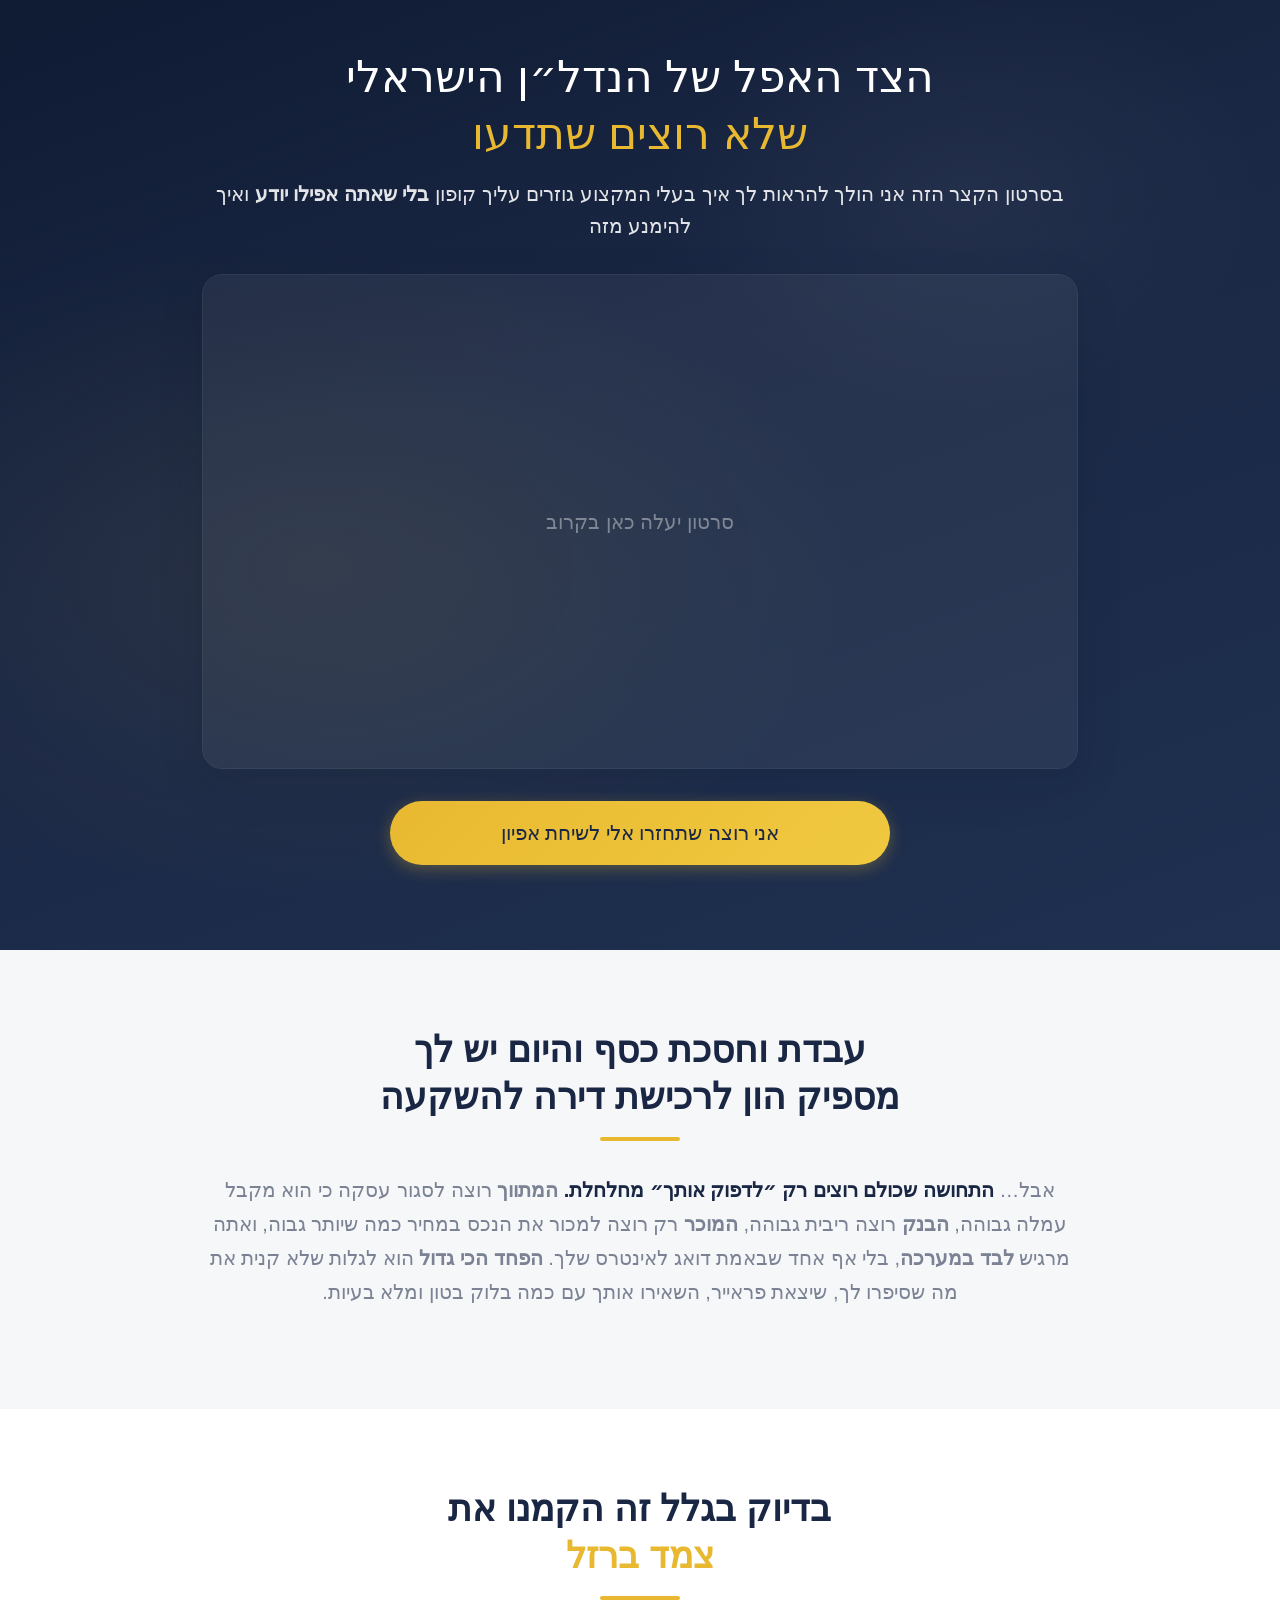
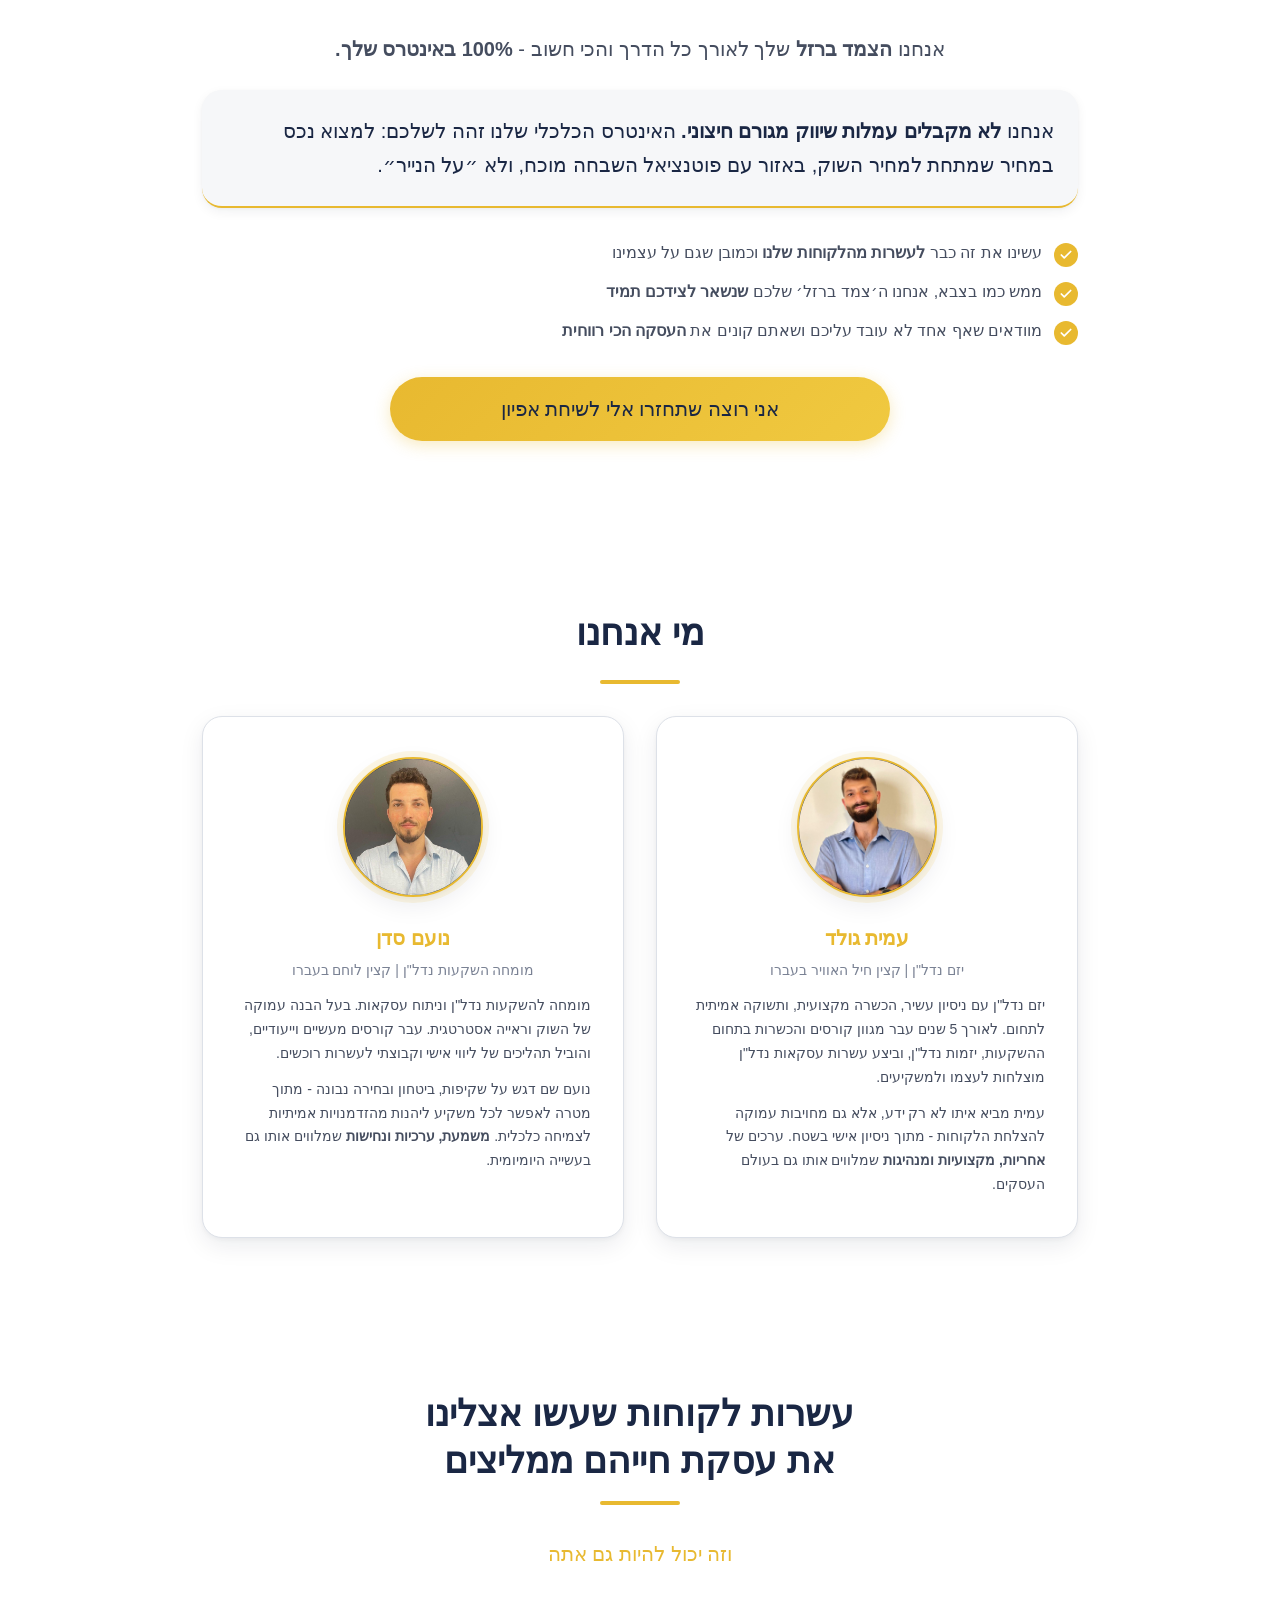
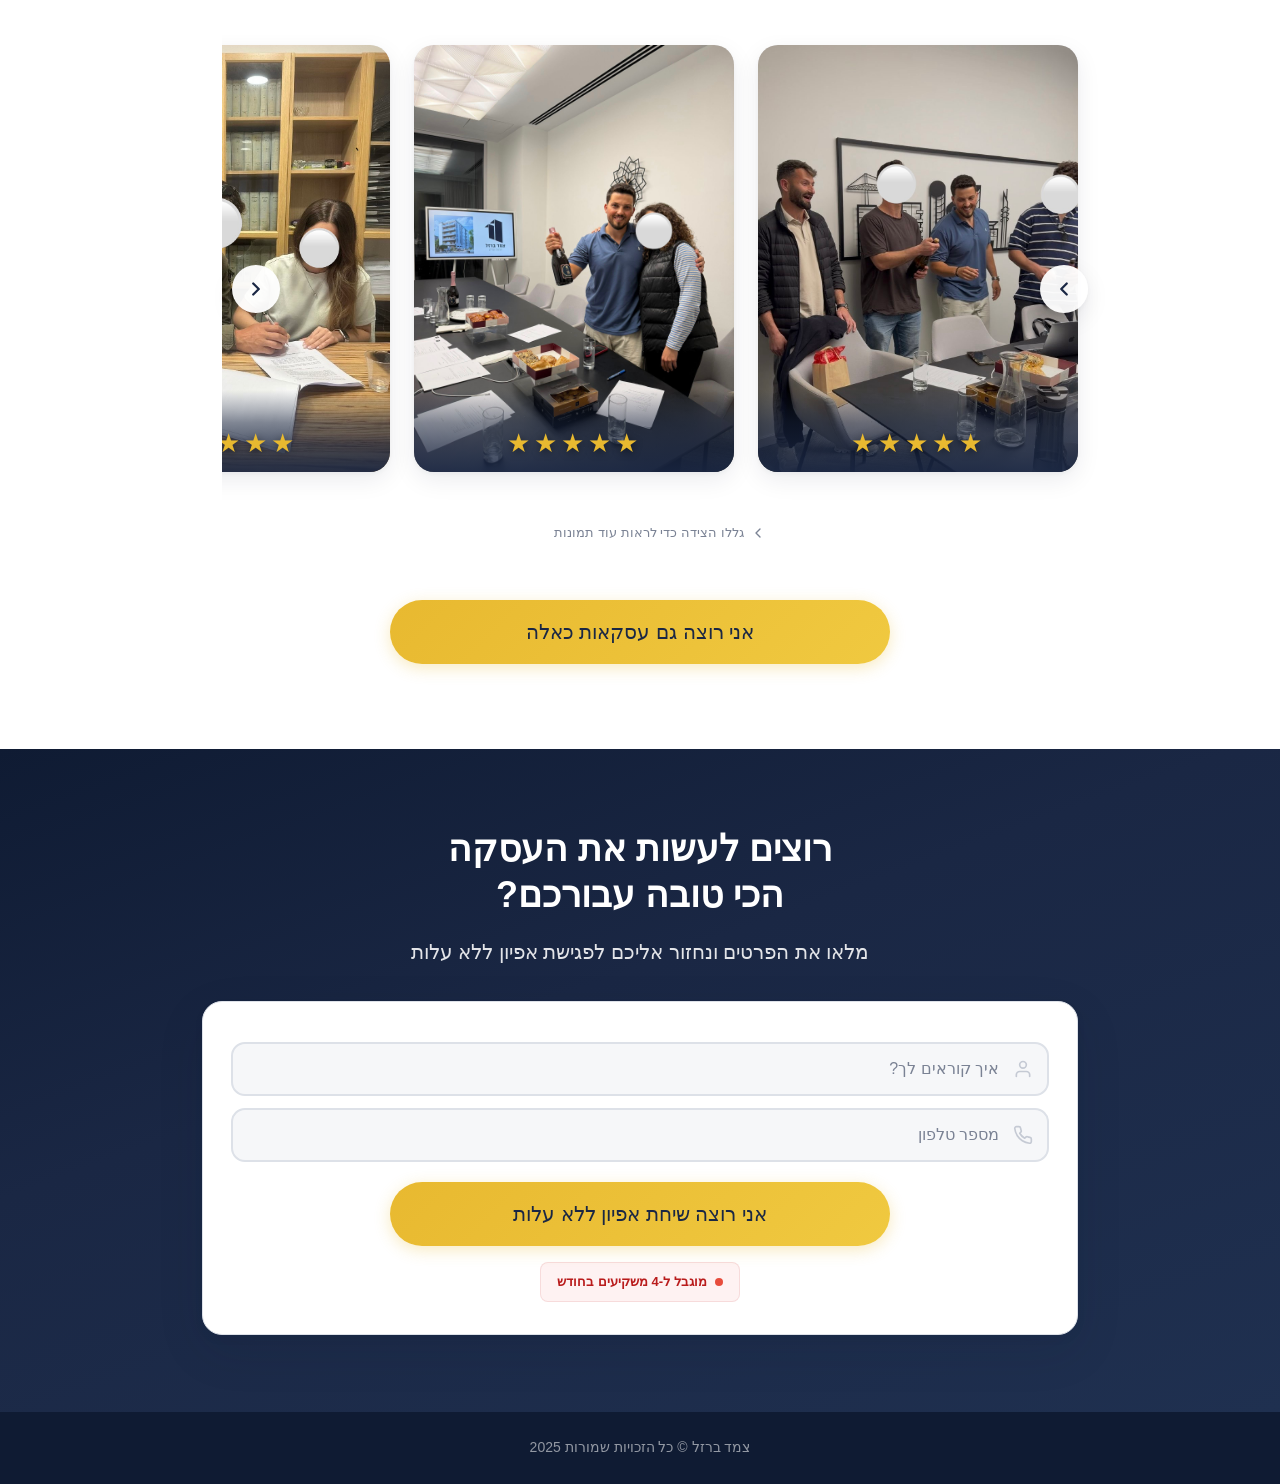
==== commit 3eb10ea9: "style: Convert pain section cards to flowing paragraph Remove floating check-card bubbles, combine a" ====
--- a/index.html
+++ b/index.html
@@ -7,17 +7,16 @@
   <meta name="description" content="צמד ברזל - ליווי אישי להשקעות נדל&quot;ן. 100% באינטרס שלך. שיחת אפיון ללא עלות.">
   <link rel="preconnect" href="https://fonts.googleapis.com">
   <link rel="preconnect" href="https://fonts.gstatic.com" crossorigin>
-  <link href="https://fonts.googleapis.com/css2?family=Secular+One&family=Varela+Round&display=swap" rel="stylesheet">
+  <link href="https://fonts.googleapis.com/css2?family=Heebo:wght@300;400;500;700;800;900&display=swap" rel="stylesheet">
   <link rel="stylesheet" href="style.css">
 </head>
 <body>
-<a href="#lead-form" class="skip-link">דלג לטופס יצירת קשר</a>
 
   <!-- ===== Hero Section ===== -->
-  <section class="hero" id="hero">
-    <div class="container">
-
-      <h1>ככה גוזרים עליך קופון<br><span class="highlight">בשוק הנדל״ן בישראל!</span></h1>
+  <section class="hero">
+    <div class="container">
+
+      <h1>הצד האפל של הנדל״ן הישראלי<br><span class="highlight">שלא רוצים שתדעו</span></h1>
 
       <p class="subtitle">
         בסרטון הקצר הזה אני הולך להראות לך איך בעלי המקצוע גוזרים עליך קופון
@@ -37,50 +36,24 @@
   </section>
 
   <!-- ===== Pain Points Section ===== -->
-  <section class="pain-section" id="pain">
+  <section class="pain-section">
     <div class="container">
       <h2>עבדת וחסכת כסף והיום יש לך<br>מספיק הון לרכישת דירה להשקעה</h2>
       <div class="gold-divider"></div>
       <p class="section-subtitle">
         אבל… <span class="bold">התחושה שכולם רוצים רק ״לדפוק אותך״ מחלחלת.</span>
+        <strong>המתווך</strong> רוצה לסגור עסקה כי הוא מקבל עמלה גבוהה,
+        <strong>הבנק</strong> רוצה ריבית גבוהה,
+        <strong>המוכר</strong> רק רוצה למכור את הנכס במחיר כמה שיותר גבוה,
+        ואתה מרגיש <strong>לבד במערכה</strong>, בלי אף אחד שבאמת דואג לאינטרס שלך.
+        <strong>הפחד הכי גדול</strong> הוא לגלות שלא קנית את מה שסיפרו לך,
+        שיצאת פראייר, השאירו אותך עם כמה בלוק בטון ומלא בעיות.
       </p>
-
-      <div class="check-cards">
-        <div class="check-card">
-          <div class="card-text"><strong>המתווך</strong> רוצה לסגור עסקה כי הוא מקבל עמלה גבוהה</div>
-          <div class="check-circle x-circle">
-            <svg viewBox="0 0 24 24" fill="none" stroke="currentColor" stroke-width="3" stroke-linecap="round" stroke-linejoin="round"><line x1="18" y1="6" x2="6" y2="18"/><line x1="6" y1="6" x2="18" y2="18"/></svg>
-          </div>
-        </div>
-        <div class="check-card">
-          <div class="card-text"><strong>הבנק</strong> רוצה ריבית גבוהה</div>
-          <div class="check-circle x-circle">
-            <svg viewBox="0 0 24 24" fill="none" stroke="currentColor" stroke-width="3" stroke-linecap="round" stroke-linejoin="round"><line x1="18" y1="6" x2="6" y2="18"/><line x1="6" y1="6" x2="18" y2="18"/></svg>
-          </div>
-        </div>
-        <div class="check-card">
-          <div class="card-text"><strong>המוכר</strong> רק רוצה למכור את הנכס במחיר כמה שיותר גבוה</div>
-          <div class="check-circle x-circle">
-            <svg viewBox="0 0 24 24" fill="none" stroke="currentColor" stroke-width="3" stroke-linecap="round" stroke-linejoin="round"><line x1="18" y1="6" x2="6" y2="18"/><line x1="6" y1="6" x2="18" y2="18"/></svg>
-          </div>
-        </div>
-        <div class="check-card">
-          <div class="card-text">אתה מרגיש <strong>לבד במערכה</strong>, בלי אף אחד שבאמת דואג לאינטרס שלך</div>
-          <div class="check-circle x-circle">
-            <svg viewBox="0 0 24 24" fill="none" stroke="currentColor" stroke-width="3" stroke-linecap="round" stroke-linejoin="round"><line x1="18" y1="6" x2="6" y2="18"/><line x1="6" y1="6" x2="18" y2="18"/></svg>
-          </div>
-        </div>
-      </div>
-
-      <div class="fear-text">
-        <span class="bold">הפחד הכי גדול</span> הוא לגלות שלא קנית את מה שסיפרו לך,
-        שיצאת פראייר, השאירו אותך עם כמה בלוק בטון ומלא בעיות.
-      </div>
     </div>
   </section>
 
   <!-- ===== Solution Section ===== -->
-  <section class="solution-section" id="solution">
+  <section class="solution-section">
     <div class="container">
       <h2>בדיוק בגלל זה הקמנו את<br><span class="gold-text">צמד ברזל</span></h2>
       <div class="gold-divider"></div>
@@ -119,14 +92,14 @@
         </div>
       </div>
 
-      <div class="section-cta-wrapper">
+      <div style="margin-top: 32px;">
         <a href="#lead-form" class="cta-btn">אני רוצה שתחזרו אלי לשיחת אפיון</a>
       </div>
     </div>
   </section>
 
   <!-- ===== About Us Section ===== -->
-  <section class="about-section" id="about">
+  <section class="about-section">
     <div class="container">
       <h2>מי אנחנו</h2>
       <div class="gold-divider"></div>
@@ -143,7 +116,7 @@
             לאורך 5 שנים עבר מגוון קורסים והכשרות בתחום ההשקעות, יזמות נדל"ן,
             וביצע עשרות עסקאות נדל"ן מוצלחות לעצמו ולמשקיעים.
           </p>
-          <p class="about-text-extra">
+          <p style="margin-top: 12px;">
             עמית מביא איתו לא רק ידע, אלא גם מחויבות עמוקה להצלחת הלקוחות -
             מתוך ניסיון אישי בשטח. ערכים של <strong>אחריות, מקצועיות ומנהיגות</strong>
             שמלווים אותו גם בעולם העסקים.
@@ -161,7 +134,7 @@
             וראייה אסטרטגית. עבר קורסים מעשיים וייעודיים, והוביל תהליכים
             של ליווי אישי וקבוצתי לעשרות רוכשים.
           </p>
-          <p class="about-text-extra">
+          <p style="margin-top: 12px;">
             נועם שם דגש על שקיפות, ביטחון ובחירה נבונה - מתוך מטרה לאפשר לכל
             משקיע ליהנות מהזדמנויות אמיתיות לצמיחה כלכלית.
             <strong>משמעת, ערכיות ונחישות</strong> שמלווים אותו גם בעשייה היומיומית.
@@ -172,7 +145,7 @@
   </section>
 
   <!-- ===== Testimonials Section ===== -->
-  <section class="testimonials-section" id="testimonials">
+  <section class="testimonials-section">
     <div class="container">
       <h2>עשרות לקוחות שעשו אצלינו<br>את עסקת חייהם ממליצים</h2>
       <div class="gold-divider"></div>
@@ -256,19 +229,9 @@
           <svg viewBox="0 0 24 24" fill="none" stroke="currentColor" stroke-width="2" stroke-linecap="round" stroke-linejoin="round"><polyline points="15 18 9 12 15 6"/></svg>
           <span>גללו הצידה כדי לראות עוד תמונות</span>
         </div>
-        <div class="gallery-dots" id="galleryDots" aria-hidden="true">
-          <span class="gallery-dot active"></span>
-          <span class="gallery-dot"></span>
-          <span class="gallery-dot"></span>
-          <span class="gallery-dot"></span>
-          <span class="gallery-dot"></span>
-          <span class="gallery-dot"></span>
-          <span class="gallery-dot"></span>
-          <span class="gallery-dot"></span>
-        </div>
-      </div>
-
-      <div class="section-cta-wrapper">
+      </div>
+
+      <div style="margin-top: 24px; clear: both;">
         <a href="#lead-form" class="cta-btn">אני רוצה גם עסקאות כאלה</a>
       </div>
     </div>
@@ -280,8 +243,8 @@
       <h2>רוצים לעשות את העסקה<br>הכי טובה עבורכם?</h2>
       <p>מלאו את הפרטים ונחזור אליכם לפגישת אפיון ללא עלות</p>
 
-      <div class="form-card">
-        <form id="leadForm" novalidate>
+      <div class="form-card" style="text-align: center;">
+        <form id="leadForm" action="page2.html" method="GET">
           <div class="form-group">
             <svg class="input-icon" viewBox="0 0 24 24" fill="none" stroke="currentColor" stroke-width="2" stroke-linecap="round" stroke-linejoin="round"><path d="M20 21v-2a4 4 0 0 0-4-4H8a4 4 0 0 0-4 4v2"/><circle cx="12" cy="7" r="4"/></svg>
             <input type="text" name="name" placeholder="איך קוראים לך?" required>
@@ -290,89 +253,13 @@
             <svg class="input-icon" viewBox="0 0 24 24" fill="none" stroke="currentColor" stroke-width="2" stroke-linecap="round" stroke-linejoin="round"><path d="M22 16.92v3a2 2 0 0 1-2.18 2 19.79 19.79 0 0 1-8.63-3.07 19.5 19.5 0 0 1-6-6 19.79 19.79 0 0 1-3.07-8.67A2 2 0 0 1 4.11 2h3a2 2 0 0 1 2 1.72c.127.96.361 1.903.7 2.81a2 2 0 0 1-.45 2.11L8.09 9.91a16 16 0 0 0 6 6l1.27-1.27a2 2 0 0 1 2.11-.45c.907.339 1.85.573 2.81.7A2 2 0 0 1 22 16.92z"/></svg>
             <input type="tel" name="phone" placeholder="מספר טלפון" required>
           </div>
-          <div class="form-group">
-            <svg class="input-icon" viewBox="0 0 24 24" fill="none" stroke="currentColor" stroke-width="2" stroke-linecap="round" stroke-linejoin="round"><path d="M4 4h16c1.1 0 2 .9 2 2v12c0 1.1-.9 2-2 2H4c-1.1 0-2-.9-2-2V6c0-1.1.9-2 2-2z"/><polyline points="22,6 12,13 2,6"/></svg>
-            <input type="email" name="email" placeholder="אימייל" required>
-          </div>
-          <p id="leadFormError" class="form-error" role="alert"></p>
           <button type="submit" class="cta-btn">אני רוצה שיחת אפיון ללא עלות</button>
         </form>
-        <div id="leadFormSuccess" hidden>
-          <h3>תודה! קיבלנו את הפרטים 🙌</h3>
-          <p>נחזור אליך בהקדם לתיאום שיחת אפיון.</p>
-        </div>
         <div class="urgency-badge">
           <span class="pulse-dot"></span>
           מוגבל ל-4 משקיעים בחודש
         </div>
       </div>
-
-      <script>
-        (function () {
-          const WEBHOOK_URL = 'https://n8n.srv1270696.hstgr.cloud/webhook/landing-lead';
-          const form = document.getElementById('leadForm');
-          const successBox = document.getElementById('leadFormSuccess');
-          const errorBox = document.getElementById('leadFormError');
-          const btn = form.querySelector('button[type="submit"]');
-          const originalBtnText = btn.textContent;
-
-          function showError(msg) {
-            errorBox.textContent = msg;
-            errorBox.style.display = 'block';
-          }
-          function clearError() {
-            errorBox.textContent = '';
-            errorBox.style.display = 'none';
-          }
-
-          form.addEventListener('submit', async function (e) {
-            e.preventDefault();
-            clearError();
-
-            const name = form.name.value.trim();
-            const phoneRaw = form.phone.value.trim();
-            const email = form.email.value.trim();
-
-            if (!name) { showError('נא להזין שם'); return; }
-
-            const cleaned = phoneRaw.replace(/\D/g, '');
-            const phone = cleaned.length === 9 ? '0' + cleaned : cleaned;
-            if (!/^0[5-9]\d{8}$/.test(phone)) {
-              showError('מספר טלפון לא תקין — נא להזין מספר ישראלי');
-              return;
-            }
-
-            btn.disabled = true;
-            btn.textContent = 'שולח...';
-
-            // Send webhook with keepalive so it survives page navigation
-            var payload = JSON.stringify({
-              name: name,
-              phone: phone,
-              email: email,
-              source: 'קמפיין ראשוני',
-              campaign: 'landing.ironteam.co.il',
-              submittedAt: new Date().toISOString(),
-            });
-
-            // Try sendBeacon first (most reliable during navigation), fallback to fetch
-            var sent = false;
-            if (navigator.sendBeacon) {
-              sent = navigator.sendBeacon(WEBHOOK_URL, new Blob([payload], { type: 'application/json' }));
-            }
-            if (!sent) {
-              fetch(WEBHOOK_URL, {
-                method: 'POST',
-                headers: { 'Content-Type': 'application/json' },
-                body: payload,
-                keepalive: true,
-              }).catch(function(err) { console.error('Lead submit failed:', err); });
-            }
-
-            window.location.href = 'page2.html';
-          });
-        })();
-      </script>
     </div>
   </section>
 
@@ -383,30 +270,5 @@
     </div>
   </footer>
 
-<script>
-(function() {
-  var gallery = document.getElementById('gallery');
-  var dots = document.querySelectorAll('.gallery-dot');
-  var hint = document.querySelector('.gallery-hint');
-  if (!gallery || !dots.length) return;
-
-  gallery.addEventListener('scroll', function() {
-    var scrollLeft = gallery.scrollLeft;
-    var scrollWidth = gallery.scrollWidth - gallery.clientWidth;
-    if (scrollWidth <= 0) return;
-    var progress = scrollLeft / scrollWidth;
-    var activeIndex = Math.round(progress * (dots.length - 1));
-
-    dots.forEach(function(dot, i) {
-      dot.classList.toggle('active', i === activeIndex);
-    });
-
-    if (hint && scrollLeft > 20) {
-      hint.style.opacity = '0';
-      hint.style.transition = 'opacity 0.3s ease';
-    }
-  }, { passive: true });
-})();
-</script>
 </body>
 </html>
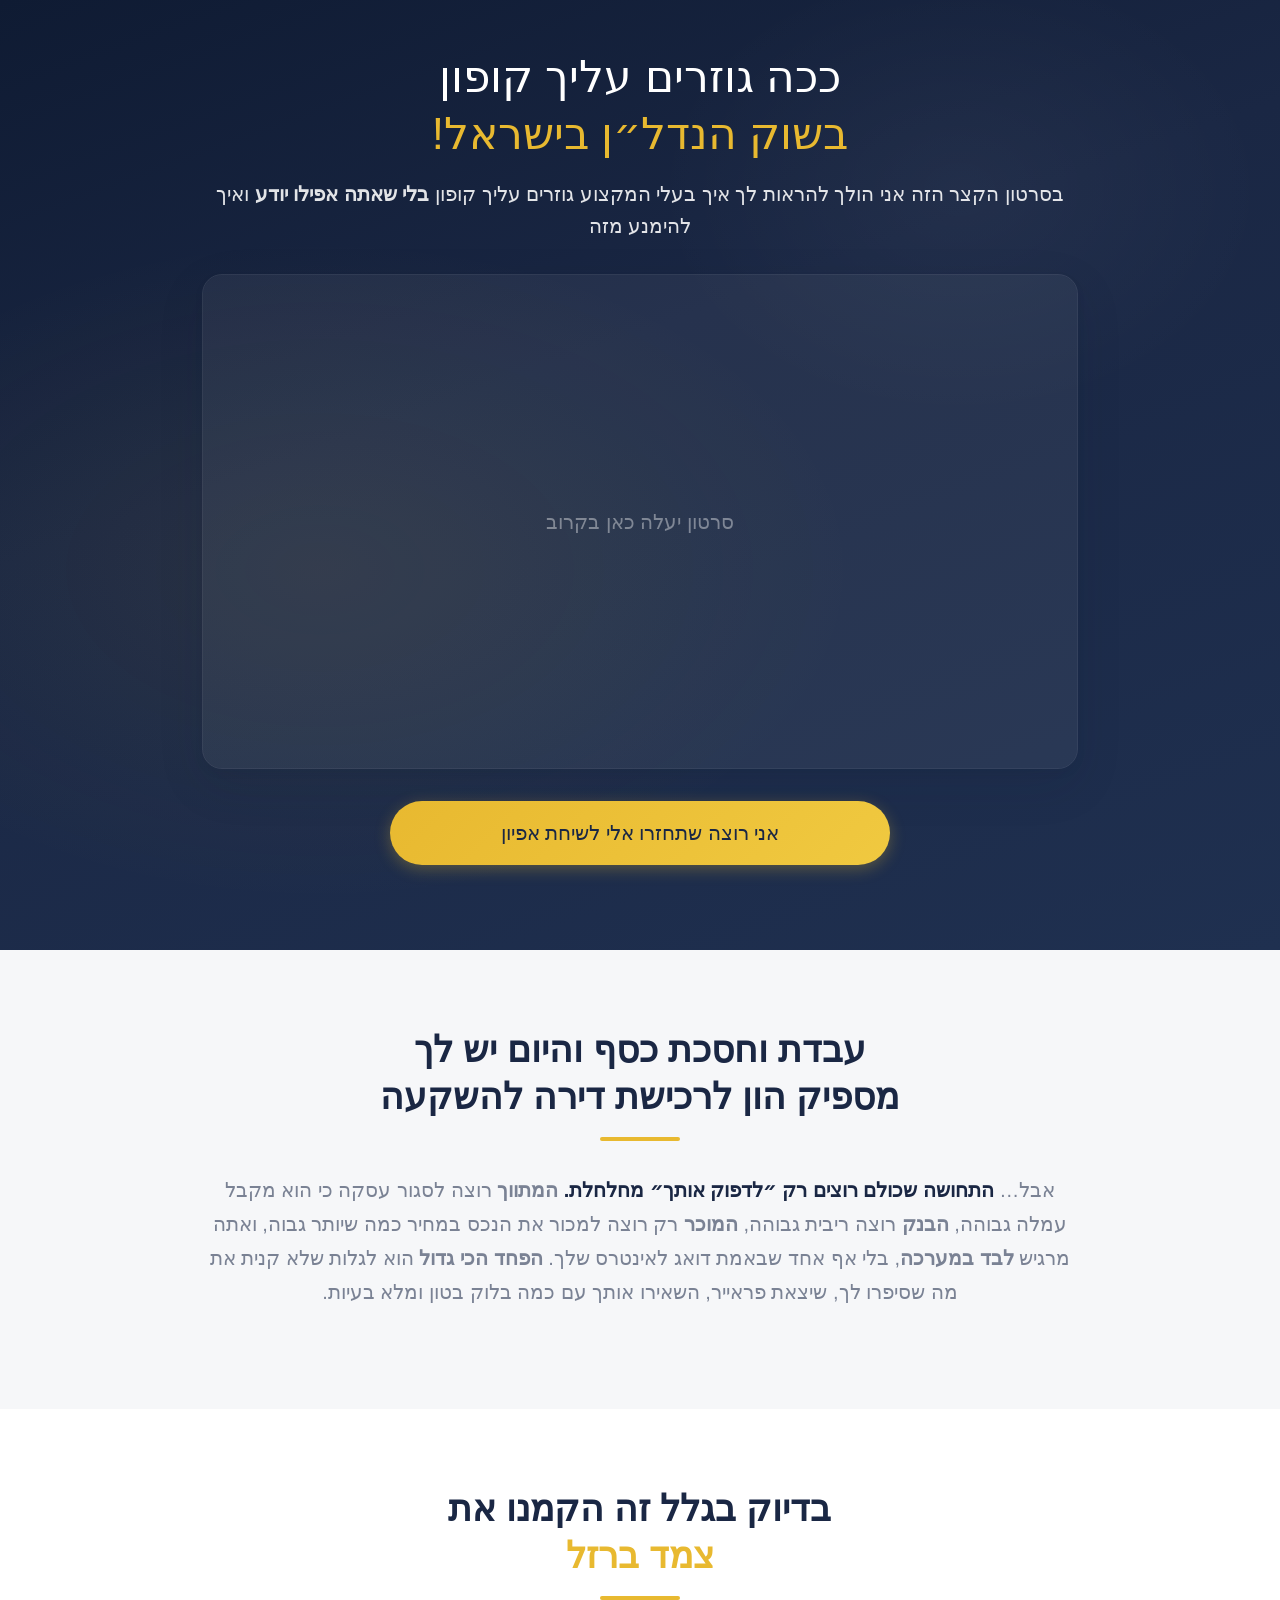
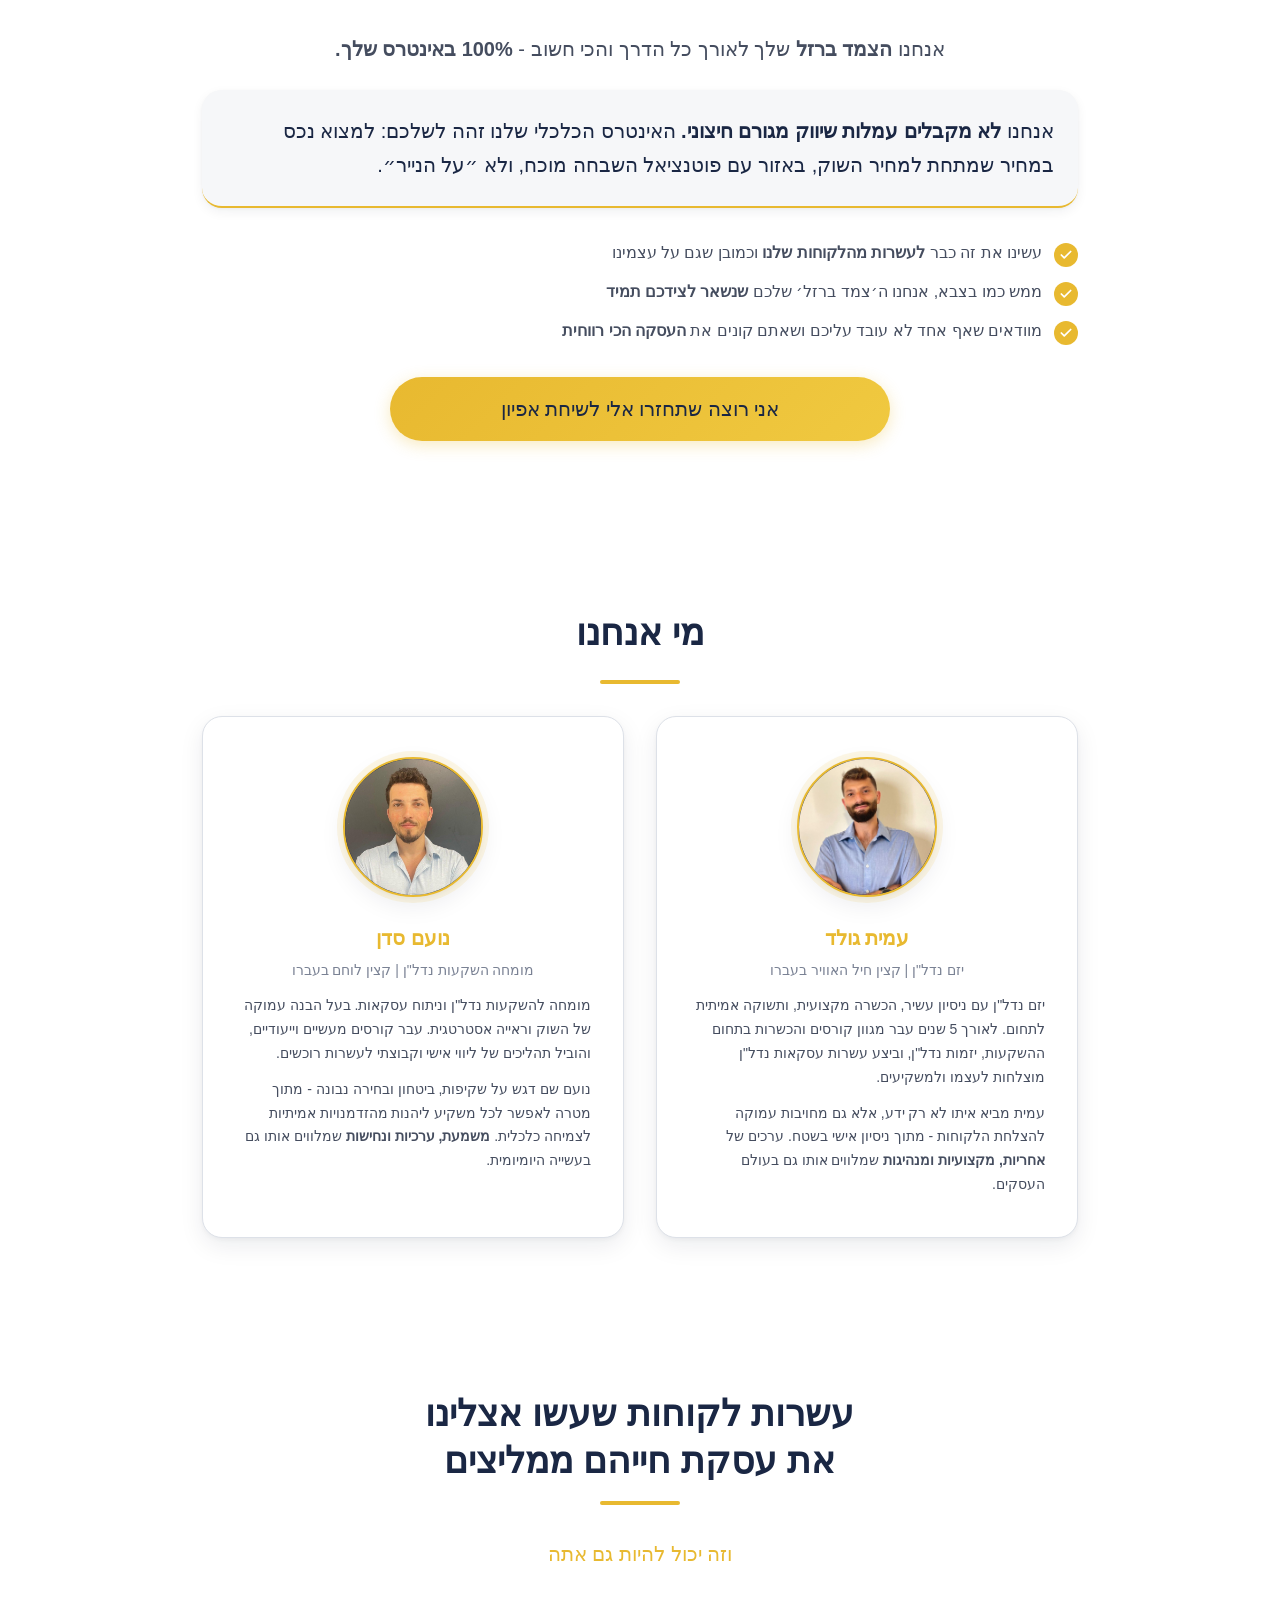
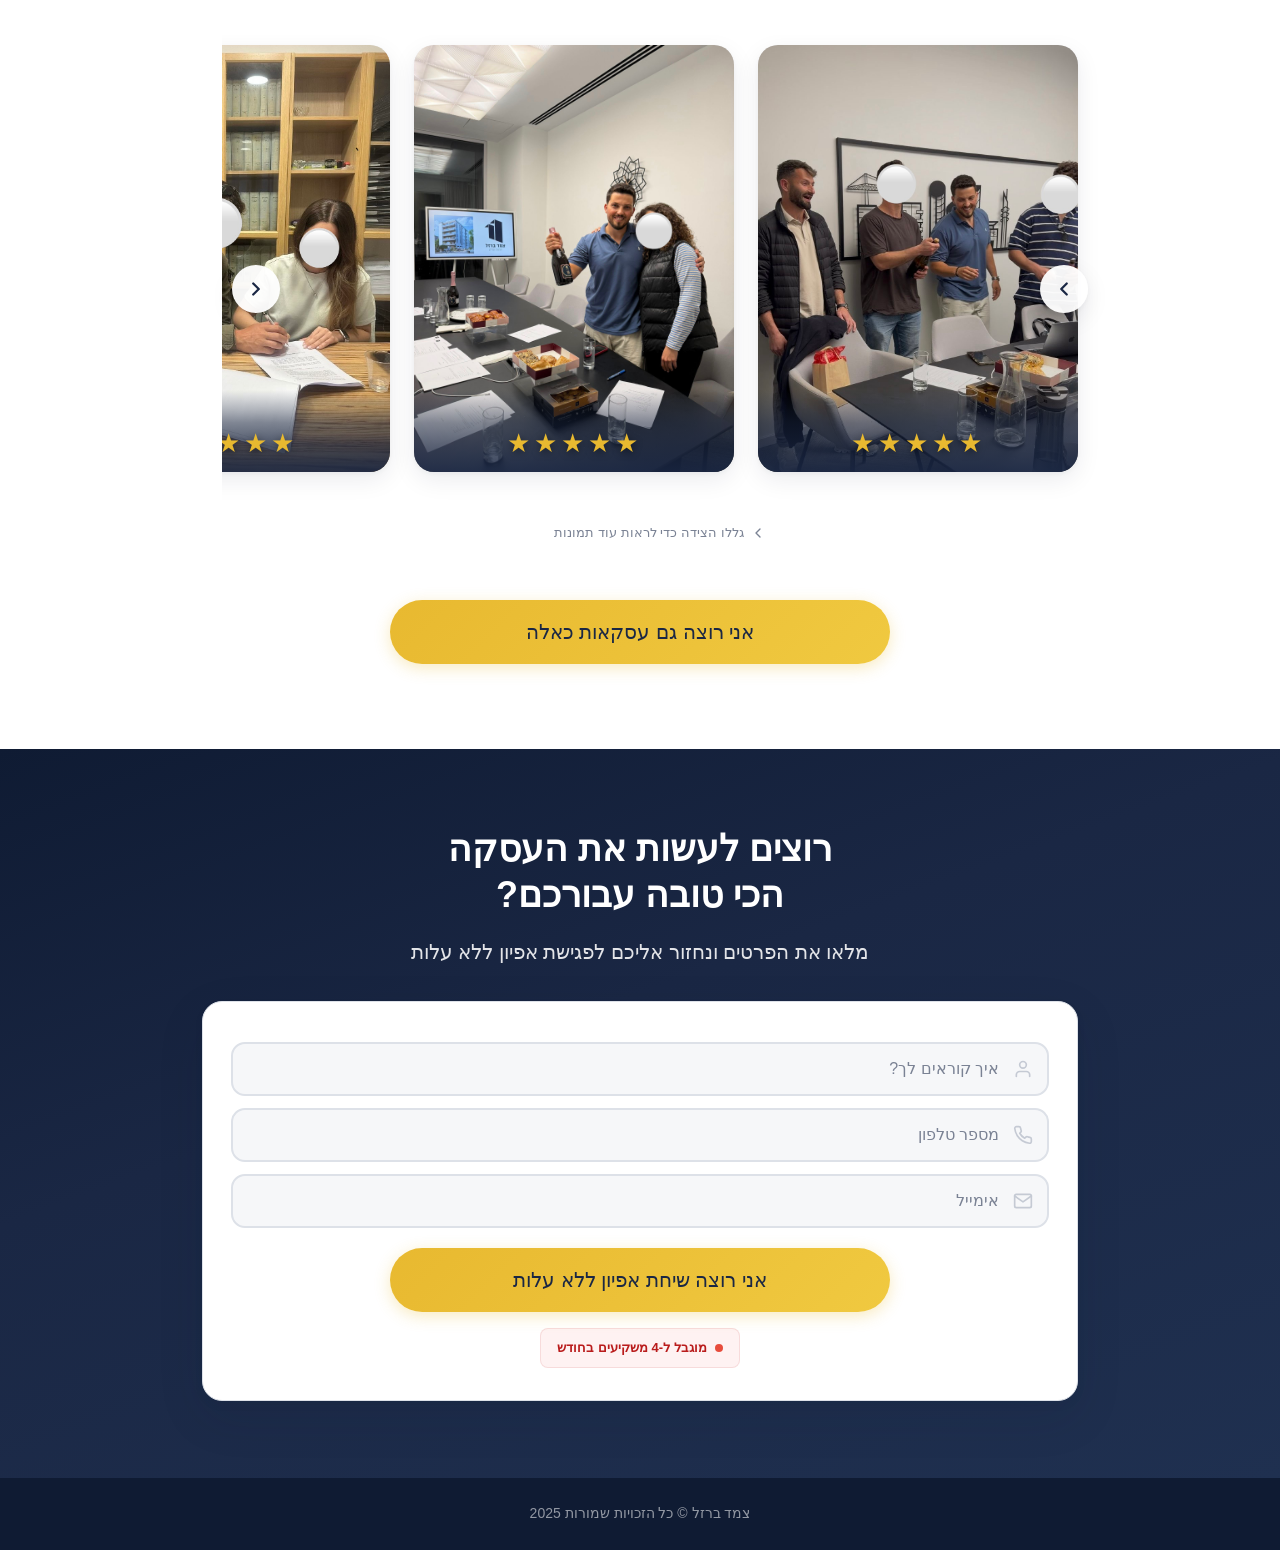
==== commit f7700c44: "Merge branch 'claude/landing-page-work-DEUI8' of http://127.0.0.1:36259/git/snginfodesk-commits/Land" ====
--- a/index.html
+++ b/index.html
@@ -16,7 +16,7 @@
   <section class="hero">
     <div class="container">
 
-      <h1>הצד האפל של הנדל״ן הישראלי<br><span class="highlight">שלא רוצים שתדעו</span></h1>
+      <h1>ככה גוזרים עליך קופון<br><span class="highlight">בשוק הנדל״ן בישראל!</span></h1>
 
       <p class="subtitle">
         בסרטון הקצר הזה אני הולך להראות לך איך בעלי המקצוע גוזרים עליך קופון
@@ -244,7 +244,7 @@
       <p>מלאו את הפרטים ונחזור אליכם לפגישת אפיון ללא עלות</p>
 
       <div class="form-card" style="text-align: center;">
-        <form id="leadForm" action="page2.html" method="GET">
+        <form id="leadForm" novalidate>
           <div class="form-group">
             <svg class="input-icon" viewBox="0 0 24 24" fill="none" stroke="currentColor" stroke-width="2" stroke-linecap="round" stroke-linejoin="round"><path d="M20 21v-2a4 4 0 0 0-4-4H8a4 4 0 0 0-4 4v2"/><circle cx="12" cy="7" r="4"/></svg>
             <input type="text" name="name" placeholder="איך קוראים לך?" required>
@@ -253,13 +253,85 @@
             <svg class="input-icon" viewBox="0 0 24 24" fill="none" stroke="currentColor" stroke-width="2" stroke-linecap="round" stroke-linejoin="round"><path d="M22 16.92v3a2 2 0 0 1-2.18 2 19.79 19.79 0 0 1-8.63-3.07 19.5 19.5 0 0 1-6-6 19.79 19.79 0 0 1-3.07-8.67A2 2 0 0 1 4.11 2h3a2 2 0 0 1 2 1.72c.127.96.361 1.903.7 2.81a2 2 0 0 1-.45 2.11L8.09 9.91a16 16 0 0 0 6 6l1.27-1.27a2 2 0 0 1 2.11-.45c.907.339 1.85.573 2.81.7A2 2 0 0 1 22 16.92z"/></svg>
             <input type="tel" name="phone" placeholder="מספר טלפון" required>
           </div>
+          <div class="form-group">
+            <svg class="input-icon" viewBox="0 0 24 24" fill="none" stroke="currentColor" stroke-width="2" stroke-linecap="round" stroke-linejoin="round"><path d="M4 4h16c1.1 0 2 .9 2 2v12c0 1.1-.9 2-2 2H4c-1.1 0-2-.9-2-2V6c0-1.1.9-2 2-2z"/><polyline points="22,6 12,13 2,6"/></svg>
+            <input type="email" name="email" placeholder="אימייל" required>
+          </div>
+          <p id="leadFormError" role="alert" style="color:#dc2626;font-size:14px;margin:8px 0;display:none;"></p>
           <button type="submit" class="cta-btn">אני רוצה שיחת אפיון ללא עלות</button>
         </form>
+        <div id="leadFormSuccess" hidden style="padding:24px;background:#ecfdf5;border:1px solid #10b981;border-radius:12px;color:#065f46;">
+          <h3 style="margin:0 0 8px;font-size:22px;">תודה! קיבלנו את הפרטים 🙌</h3>
+          <p style="margin:0;">נחזור אליך בהקדם לתיאום שיחת אפיון.</p>
+        </div>
         <div class="urgency-badge">
           <span class="pulse-dot"></span>
           מוגבל ל-4 משקיעים בחודש
         </div>
       </div>
+
+      <script>
+        (function () {
+          const WEBHOOK_URL = 'https://n8n.srv1270696.hstgr.cloud/webhook/landing-lead';
+          const form = document.getElementById('leadForm');
+          const successBox = document.getElementById('leadFormSuccess');
+          const errorBox = document.getElementById('leadFormError');
+          const btn = form.querySelector('button[type="submit"]');
+          const originalBtnText = btn.textContent;
+
+          function showError(msg) {
+            errorBox.textContent = msg;
+            errorBox.style.display = 'block';
+          }
+          function clearError() {
+            errorBox.textContent = '';
+            errorBox.style.display = 'none';
+          }
+
+          form.addEventListener('submit', async function (e) {
+            e.preventDefault();
+            clearError();
+
+            const name = form.name.value.trim();
+            const phoneRaw = form.phone.value.trim();
+            const email = form.email.value.trim();
+
+            if (!name) { showError('נא להזין שם'); return; }
+
+            const cleaned = phoneRaw.replace(/\D/g, '');
+            const phone = cleaned.length === 9 ? '0' + cleaned : cleaned;
+            if (!/^0[5-9]\d{8}$/.test(phone)) {
+              showError('מספר טלפון לא תקין — נא להזין מספר ישראלי');
+              return;
+            }
+
+            btn.disabled = true;
+            btn.textContent = 'שולח...';
+
+            try {
+              const res = await fetch(WEBHOOK_URL, {
+                method: 'POST',
+                headers: { 'Content-Type': 'application/json' },
+                body: JSON.stringify({
+                  name: name,
+                  phone: phone,
+                  email: email,
+                  source: 'קמפיין ראשוני',
+                  campaign: 'landing.ironteam.co.il',
+                  submittedAt: new Date().toISOString(),
+                }),
+              });
+              if (!res.ok) throw new Error('HTTP ' + res.status);
+            window.location.href = 'page2.html?name=' + encodeURIComponent(name) + '&phone=' + encodeURIComponent(phone);
+            } catch (err) {
+              console.error('Lead submit failed:', err);
+              showError('שגיאה בשליחה. נסו שוב בעוד דקה.');
+              btn.disabled = false;
+              btn.textContent = originalBtnText;
+            }
+          });
+        })();
+      </script>
     </div>
   </section>
 
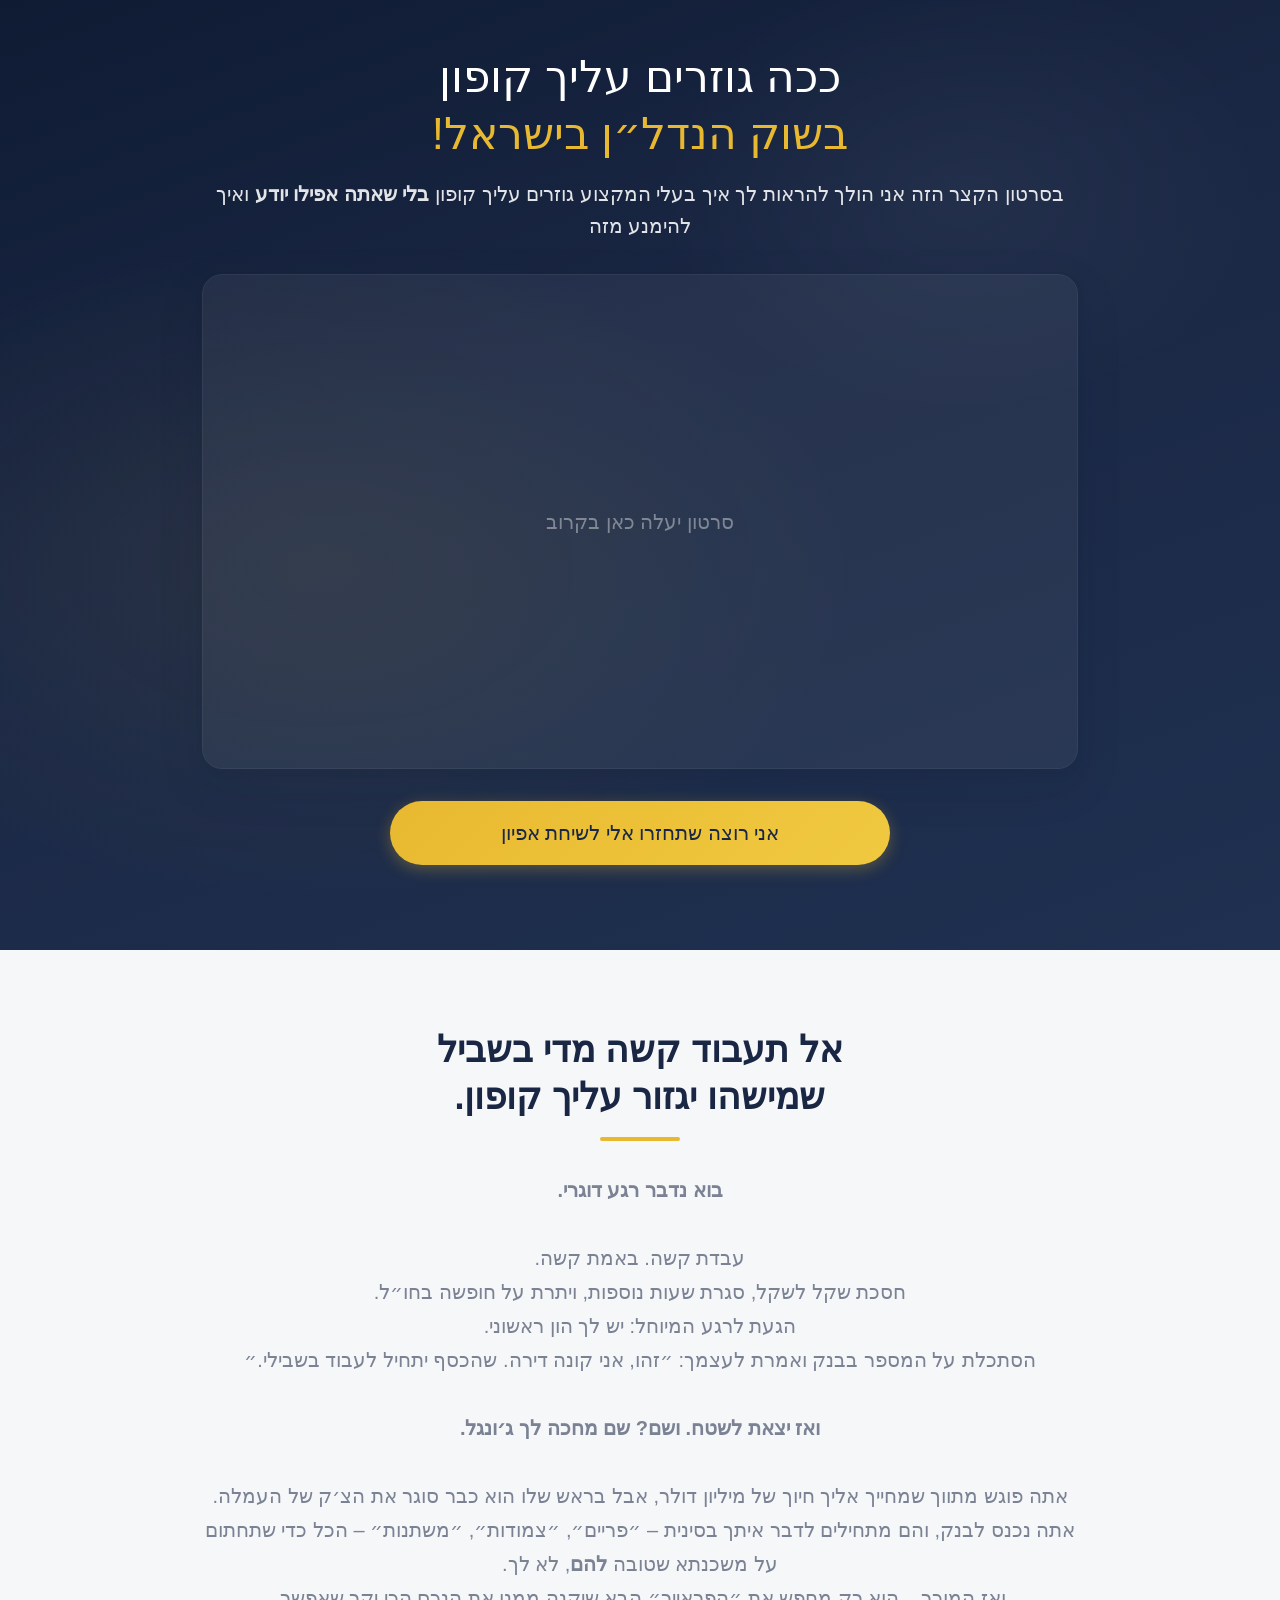
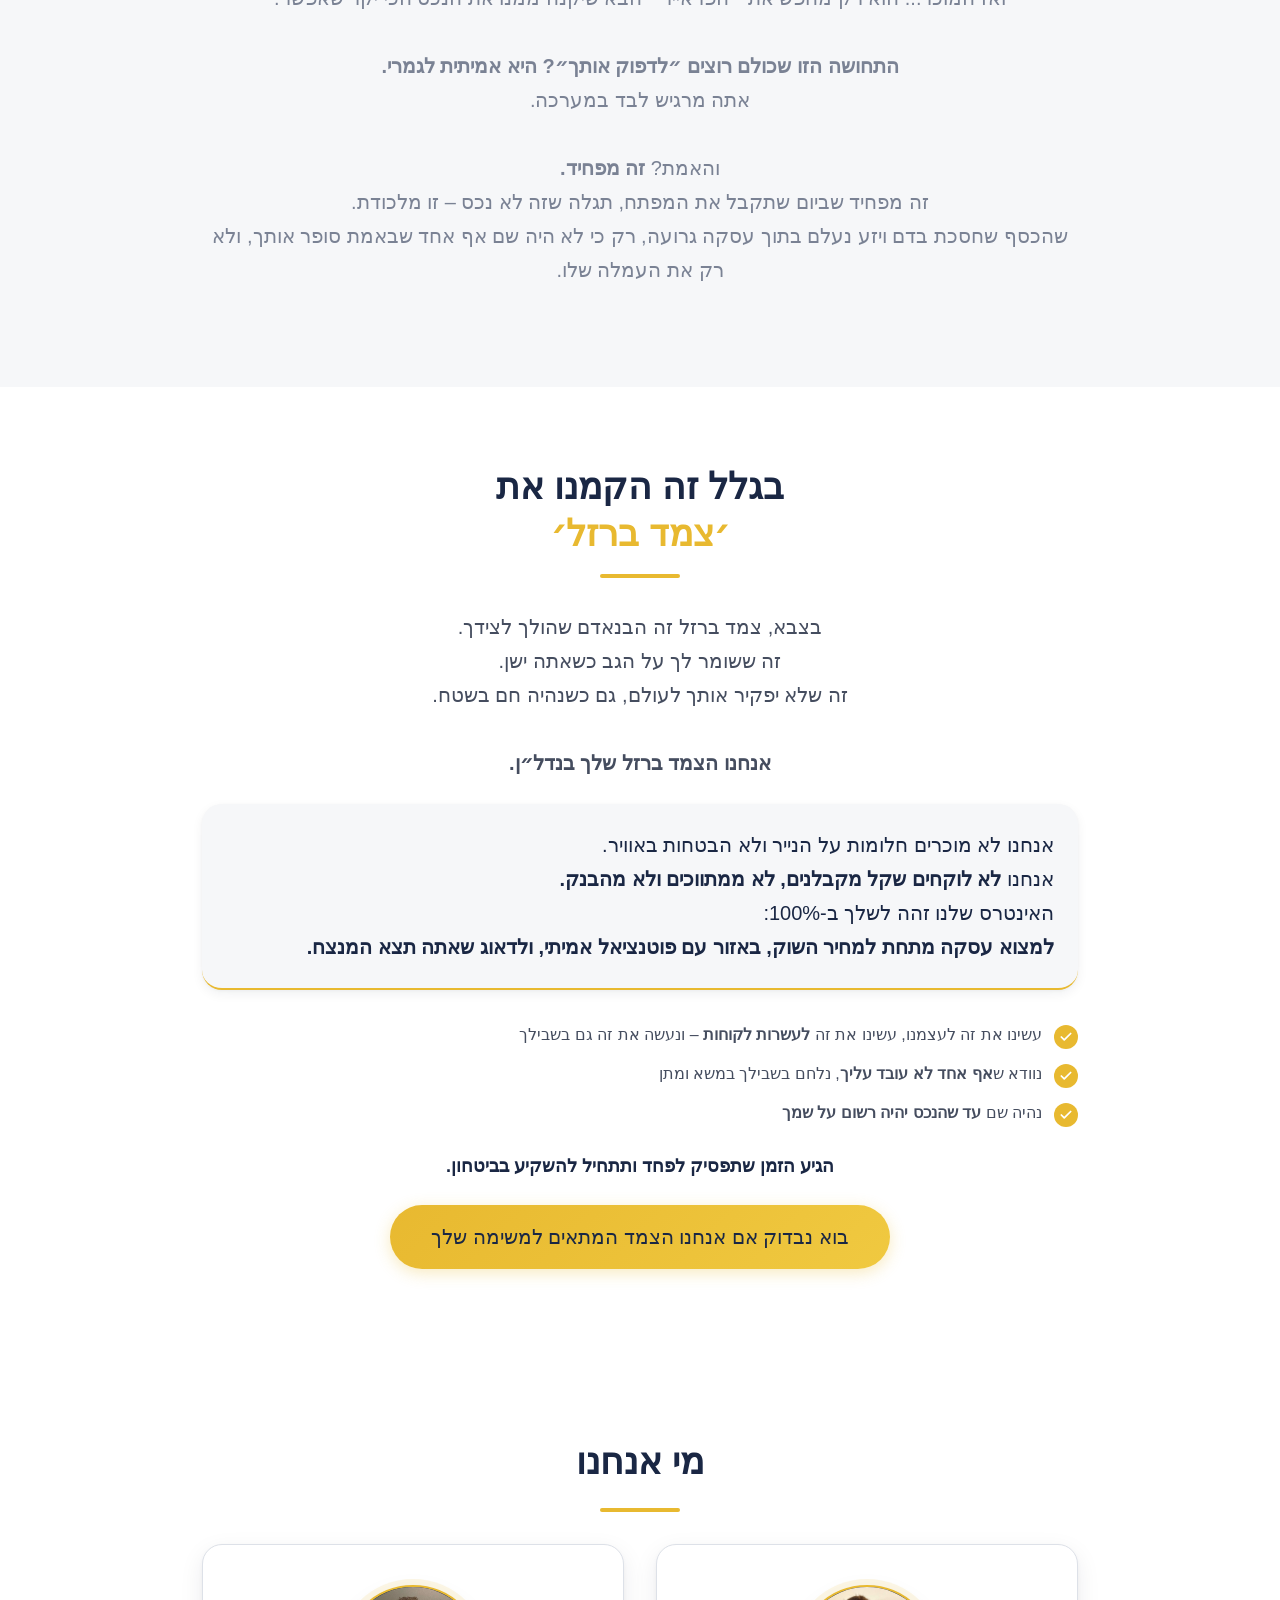
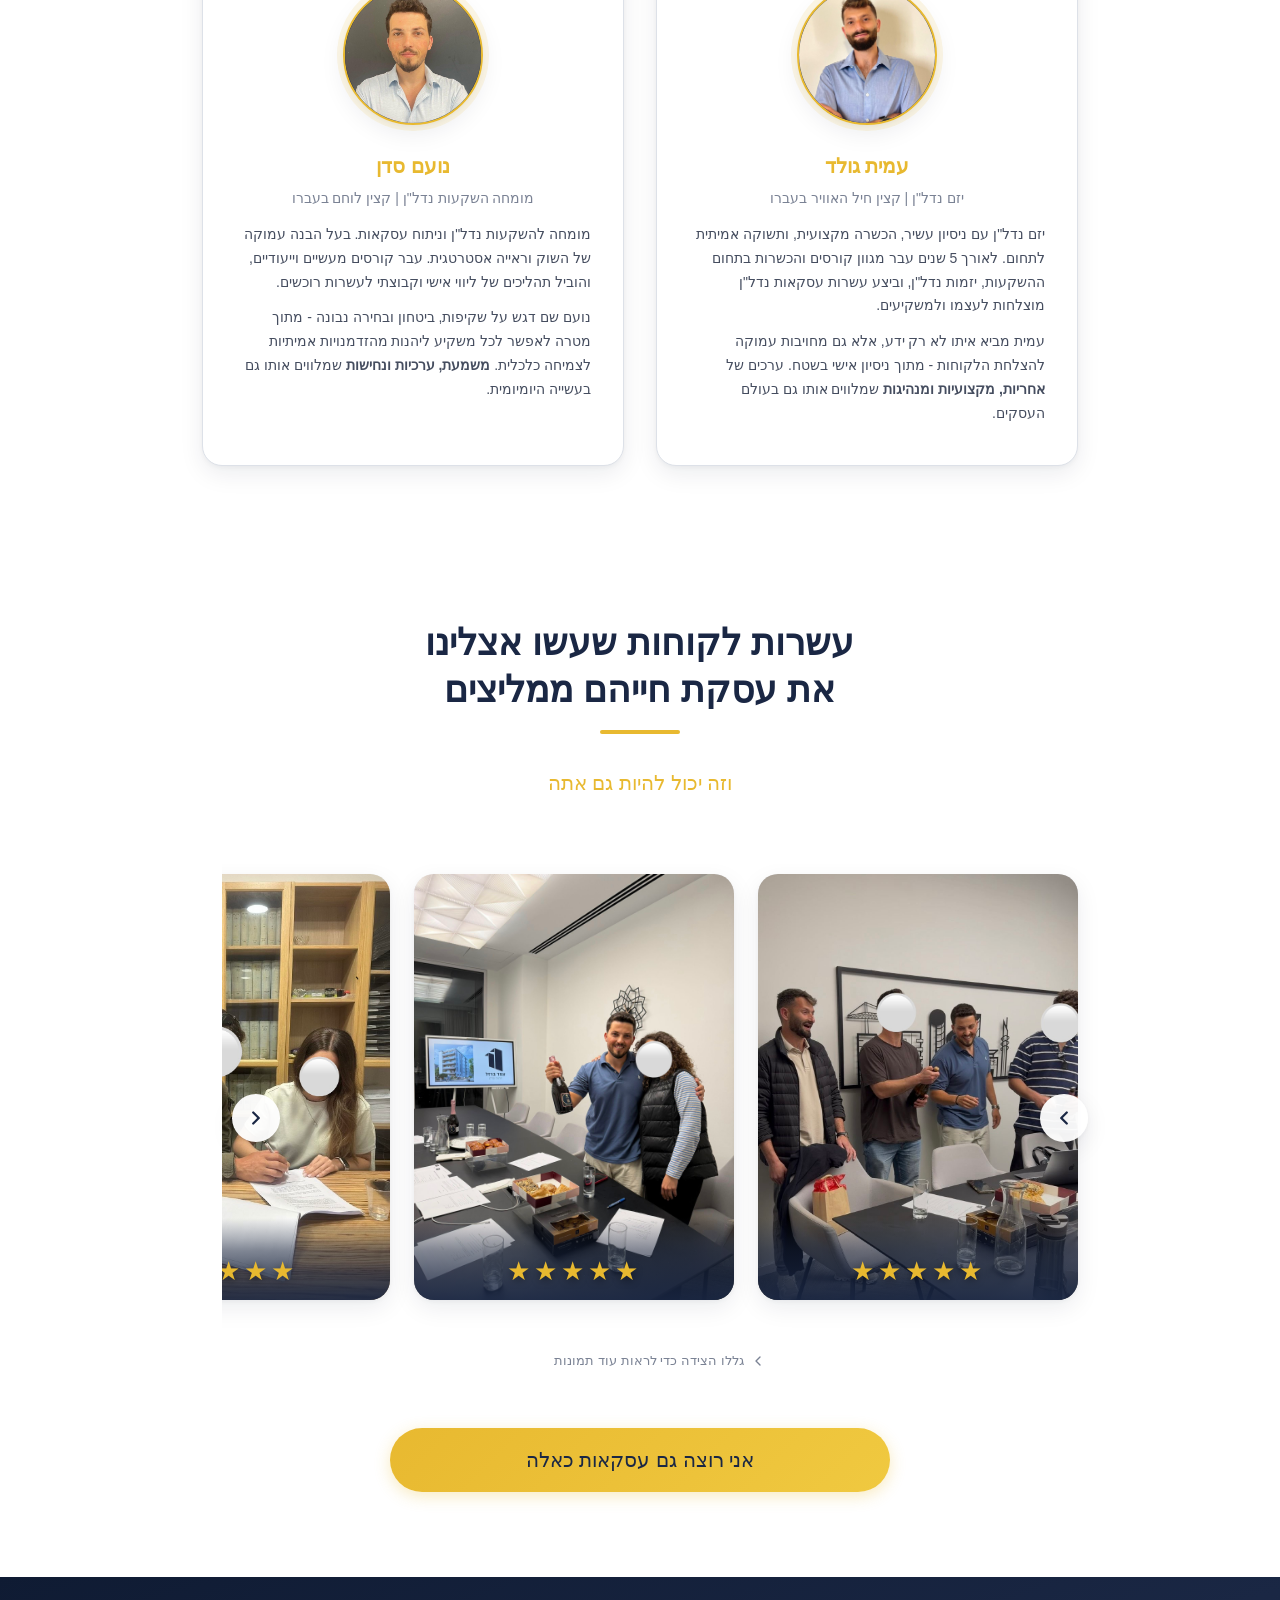
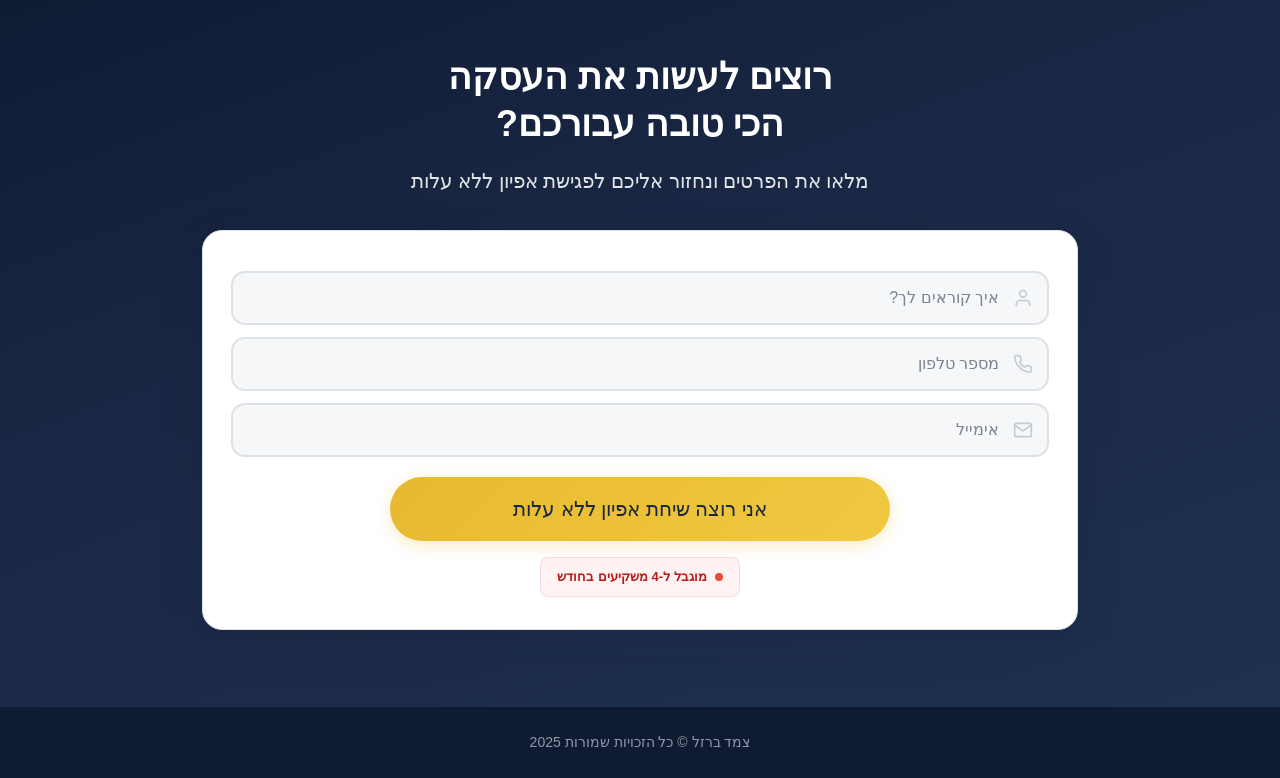
==== commit 2f0205ac: "copy: Rewrite pain + solution sections with new storytelling copy Full rewrite of pain points and so" ====
--- a/index.html
+++ b/index.html
@@ -38,16 +38,23 @@
   <!-- ===== Pain Points Section ===== -->
   <section class="pain-section">
     <div class="container">
-      <h2>עבדת וחסכת כסף והיום יש לך<br>מספיק הון לרכישת דירה להשקעה</h2>
+      <h2>אל תעבוד קשה מדי בשביל<br>שמישהו יגזור עליך קופון.</h2>
       <div class="gold-divider"></div>
       <p class="section-subtitle">
-        אבל… <span class="bold">התחושה שכולם רוצים רק ״לדפוק אותך״ מחלחלת.</span>
-        <strong>המתווך</strong> רוצה לסגור עסקה כי הוא מקבל עמלה גבוהה,
-        <strong>הבנק</strong> רוצה ריבית גבוהה,
-        <strong>המוכר</strong> רק רוצה למכור את הנכס במחיר כמה שיותר גבוה,
-        ואתה מרגיש <strong>לבד במערכה</strong>, בלי אף אחד שבאמת דואג לאינטרס שלך.
-        <strong>הפחד הכי גדול</strong> הוא לגלות שלא קנית את מה שסיפרו לך,
-        שיצאת פראייר, השאירו אותך עם כמה בלוק בטון ומלא בעיות.
+        <strong>בוא נדבר רגע דוגרי.</strong><br><br>
+        עבדת קשה. באמת קשה.<br>
+        חסכת שקל לשקל, סגרת שעות נוספות, ויתרת על חופשה בחו״ל.<br>
+        הגעת לרגע המיוחל: יש לך הון ראשוני.<br>
+        הסתכלת על המספר בבנק ואמרת לעצמך: ״זהו, אני קונה דירה. שהכסף יתחיל לעבוד בשבילי.״<br><br>
+        <strong>ואז יצאת לשטח. ושם? שם מחכה לך ג׳ונגל.</strong><br><br>
+        אתה פוגש מתווך שמחייך אליך חיוך של מיליון דולר, אבל בראש שלו הוא כבר סוגר את הצ׳ק של העמלה.<br>
+        אתה נכנס לבנק, והם מתחילים לדבר איתך בסינית – ״פריים״, ״צמודות״, ״משתנות״ – הכל כדי שתחתום על משכנתא שטובה <strong>להם</strong>, לא לך.<br>
+        ואז המוכר... הוא רק מחפש את ״הפראייר״ הבא שיקנה ממנו את הנכס הכי יקר שאפשר.<br><br>
+        <strong>התחושה הזו שכולם רוצים ״לדפוק אותך״? היא אמיתית לגמרי.</strong><br>
+        אתה מרגיש לבד במערכה.<br><br>
+        והאמת? <strong>זה מפחיד.</strong><br>
+        זה מפחיד שביום שתקבל את המפתח, תגלה שזה לא נכס – זו מלכודת.<br>
+        שהכסף שחסכת בדם ויזע נעלם בתוך עסקה גרועה, רק כי לא היה שם אף אחד שבאמת סופר אותך, ולא רק את העמלה שלו.
       </p>
     </div>
   </section>
@@ -55,19 +62,22 @@
   <!-- ===== Solution Section ===== -->
   <section class="solution-section">
     <div class="container">
-      <h2>בדיוק בגלל זה הקמנו את<br><span class="gold-text">צמד ברזל</span></h2>
+      <h2>בגלל זה הקמנו את<br><span class="gold-text">׳צמד ברזל׳</span></h2>
       <div class="gold-divider"></div>
 
       <p>
-        אנחנו <strong>הצמד ברזל</strong> שלך לאורך כל הדרך
-        והכי חשוב - <strong>100% באינטרס שלך.</strong>
+        בצבא, צמד ברזל זה הבנאדם שהולך לצידך.<br>
+        זה ששומר לך על הגב כשאתה ישן.<br>
+        זה שלא יפקיר אותך לעולם, גם כשנהיה חם בשטח.<br><br>
+        <strong>אנחנו הצמד ברזל שלך בנדל״ן.</strong>
       </p>
 
       <div class="solution-highlight">
         <p>
-          אנחנו <strong>לא מקבלים עמלות שיווק מגורם חיצוני.</strong>
-          האינטרס הכלכלי שלנו זהה לשלכם: למצוא נכס במחיר שמתחת למחיר השוק,
-          באזור עם פוטנציאל השבחה מוכח, ולא ״על הנייר״.
+          אנחנו לא מוכרים חלומות על הנייר ולא הבטחות באוויר.<br>
+          אנחנו <strong>לא לוקחים שקל מקבלנים, לא ממתווכים ולא מהבנק.</strong><br>
+          האינטרס שלנו זהה לשלך ב-100%:<br>
+          <strong>למצוא עסקה מתחת למחיר השוק, באזור עם פוטנציאל אמיתי, ולדאוג שאתה תצא המנצח.</strong>
         </p>
       </div>
 
@@ -76,24 +86,28 @@
           <span class="feature-icon">
             <svg viewBox="0 0 24 24" fill="none" stroke="currentColor" stroke-width="3" stroke-linecap="round" stroke-linejoin="round"><polyline points="20 6 9 17 4 12"/></svg>
           </span>
-          <span>עשינו את זה כבר <strong>לעשרות מהלקוחות שלנו</strong> וכמובן שגם על עצמינו</span>
+          <span>עשינו את זה לעצמנו, עשינו את זה <strong>לעשרות לקוחות</strong> – ונעשה את זה גם בשבילך</span>
         </div>
         <div class="feature-item">
           <span class="feature-icon">
             <svg viewBox="0 0 24 24" fill="none" stroke="currentColor" stroke-width="3" stroke-linecap="round" stroke-linejoin="round"><polyline points="20 6 9 17 4 12"/></svg>
           </span>
-          <span>ממש כמו בצבא, אנחנו ה׳צמד ברזל׳ שלכם <strong>שנשאר לצידכם תמיד</strong></span>
+          <span>נוודא ש<strong>אף אחד לא עובד עליך</strong>, נלחם בשבילך במשא ומתן</span>
         </div>
         <div class="feature-item">
           <span class="feature-icon">
             <svg viewBox="0 0 24 24" fill="none" stroke="currentColor" stroke-width="3" stroke-linecap="round" stroke-linejoin="round"><polyline points="20 6 9 17 4 12"/></svg>
           </span>
-          <span>מוודאים שאף אחד לא עובד עליכם ושאתם קונים את <strong>העסקה הכי רווחית</strong></span>
-        </div>
-      </div>
-
-      <div style="margin-top: 32px;">
-        <a href="#lead-form" class="cta-btn">אני רוצה שתחזרו אלי לשיחת אפיון</a>
+          <span>נהיה שם <strong>עד שהנכס יהיה רשום על שמך</strong></span>
+        </div>
+      </div>
+
+      <p style="margin-top: 24px; font-size: 18px; font-weight: 700; color: #1a2744;">
+        הגיע הזמן שתפסיק לפחד ותתחיל להשקיע בביטחון.
+      </p>
+
+      <div style="margin-top: 24px;">
+        <a href="#lead-form" class="cta-btn">בוא נבדוק אם אנחנו הצמד המתאים למשימה שלך</a>
       </div>
     </div>
   </section>
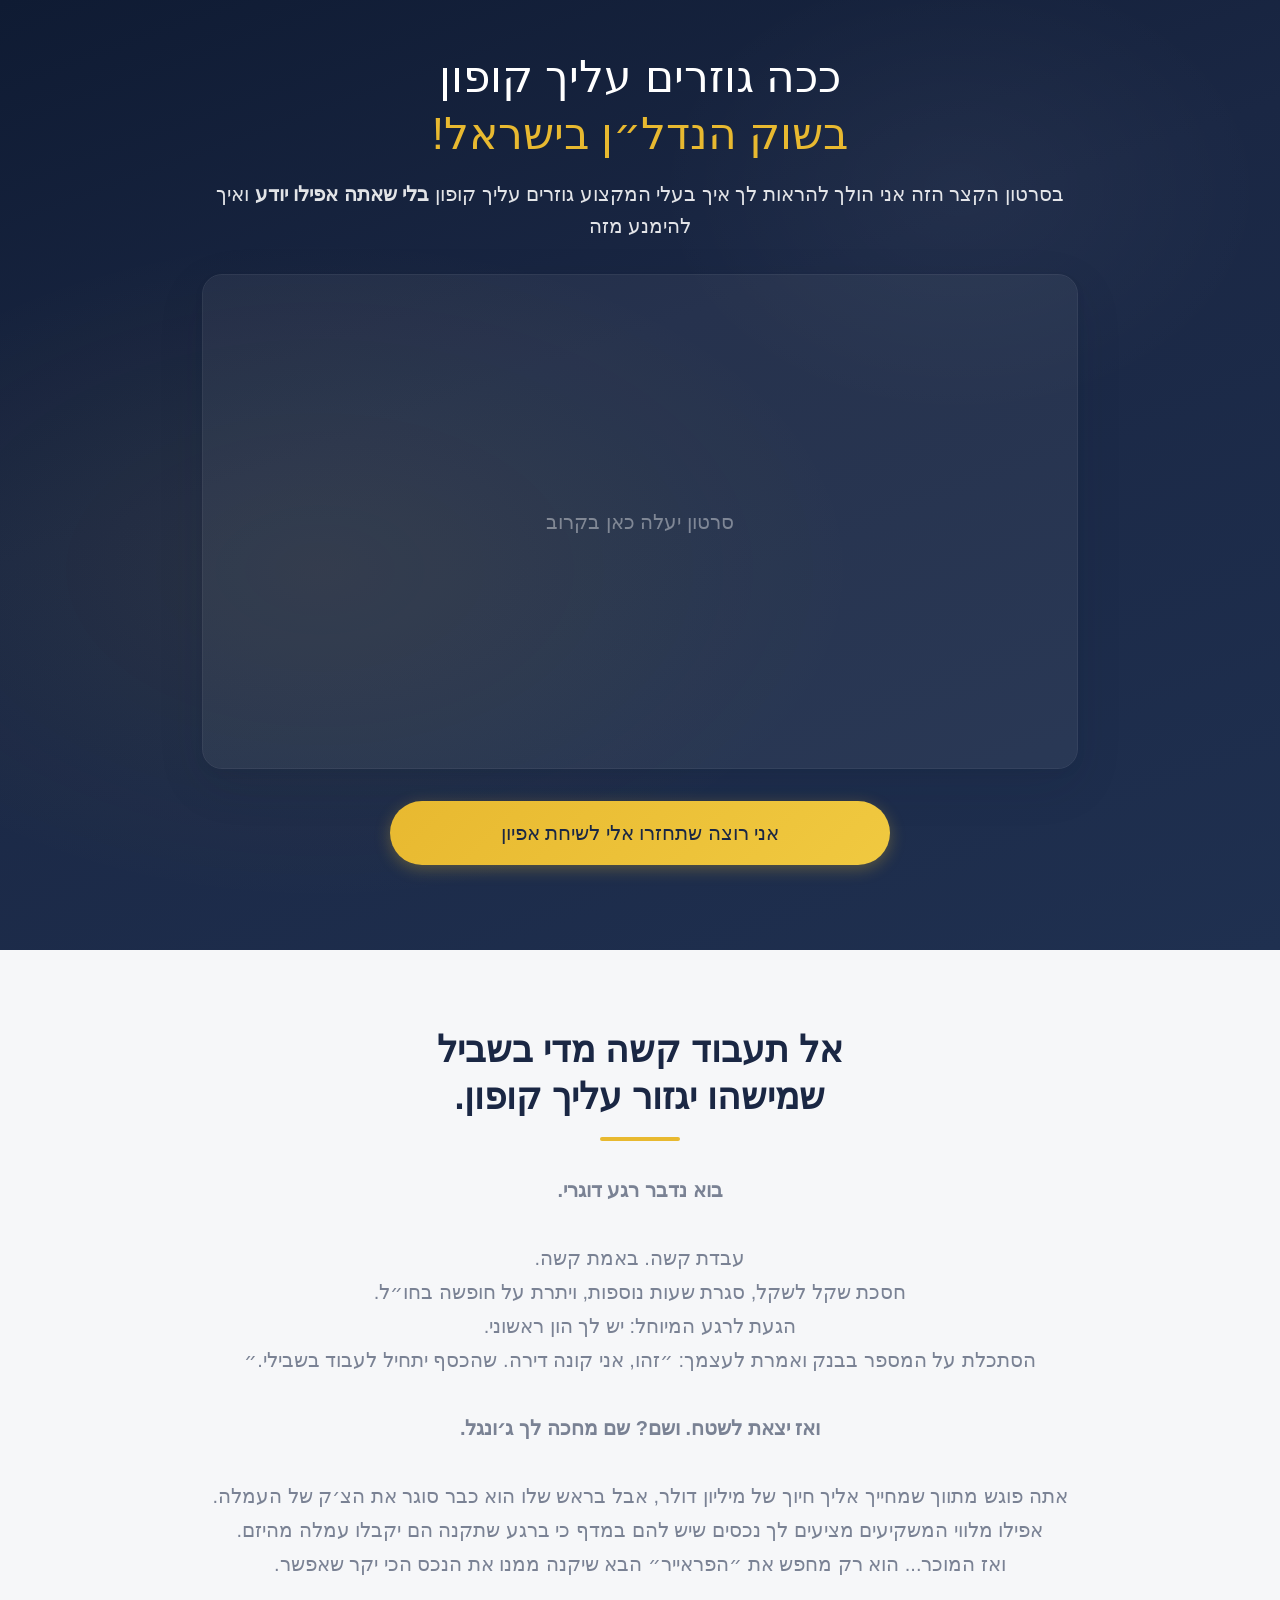
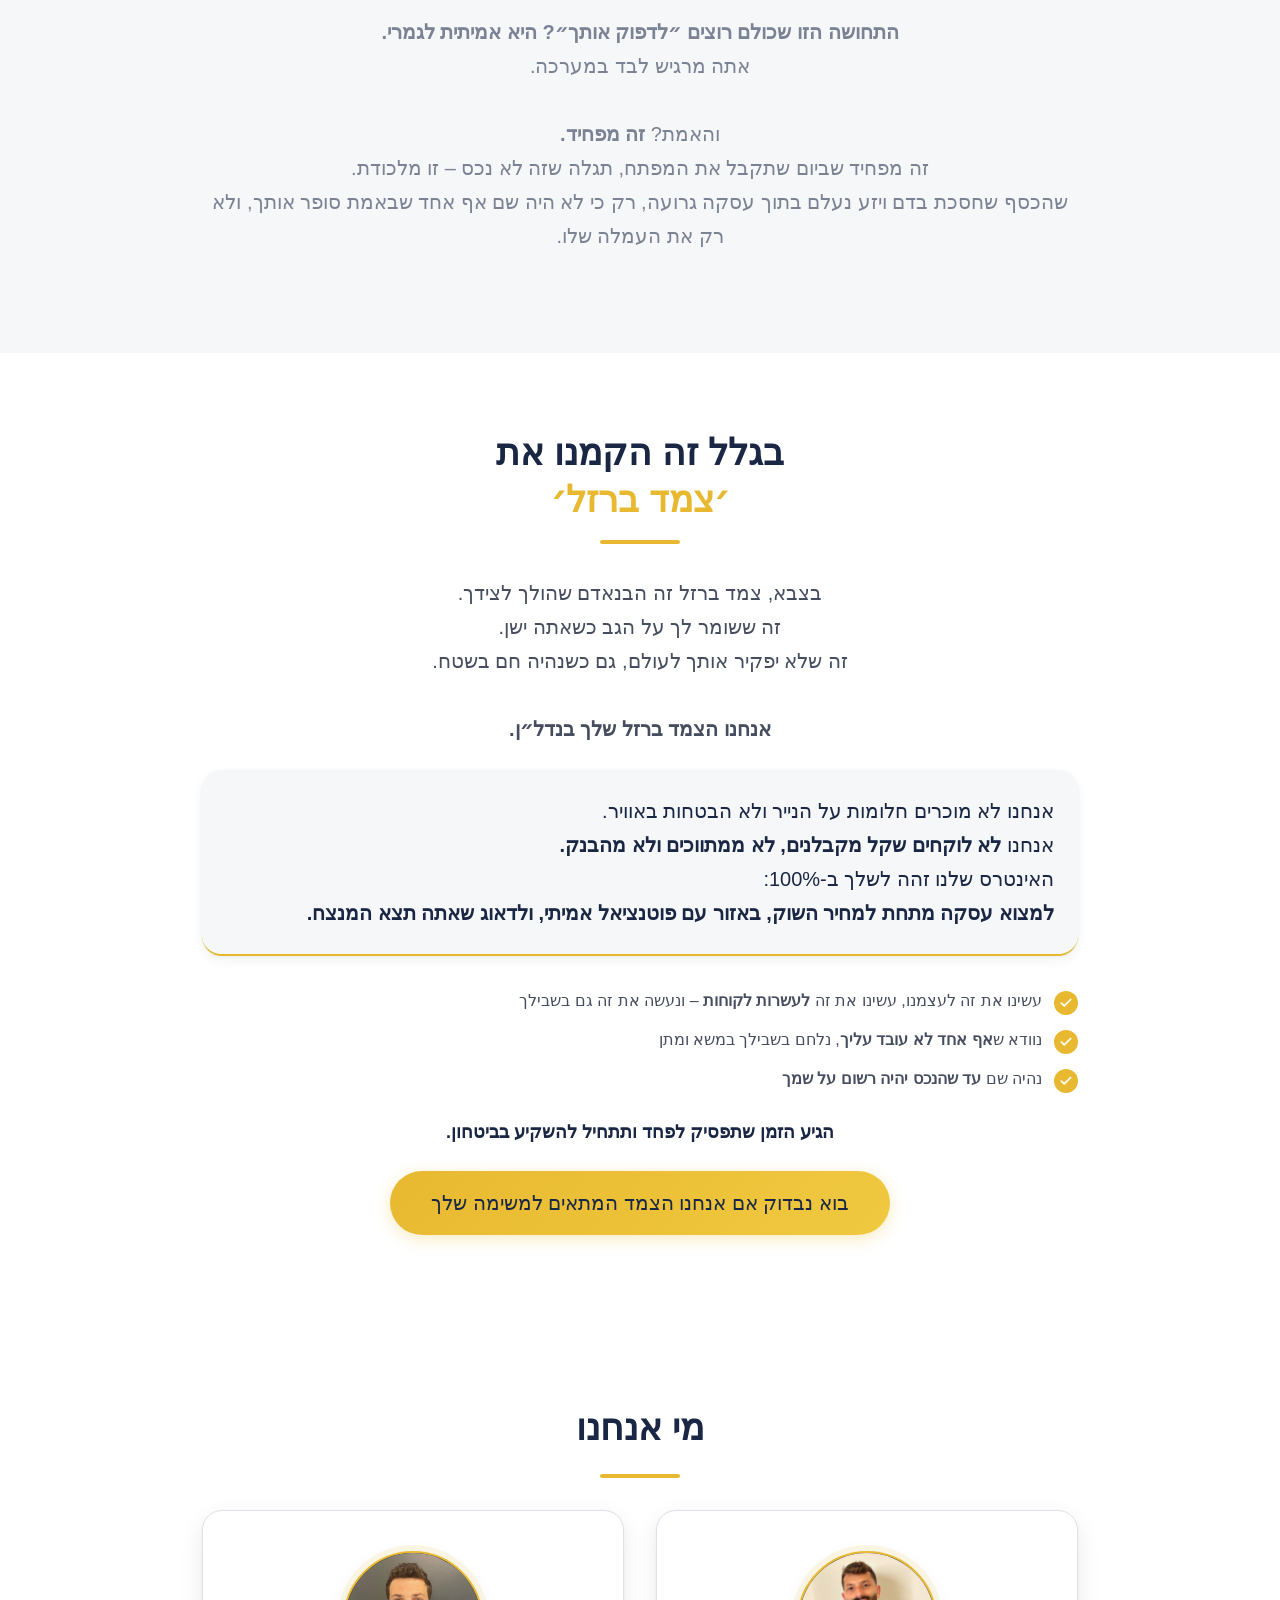
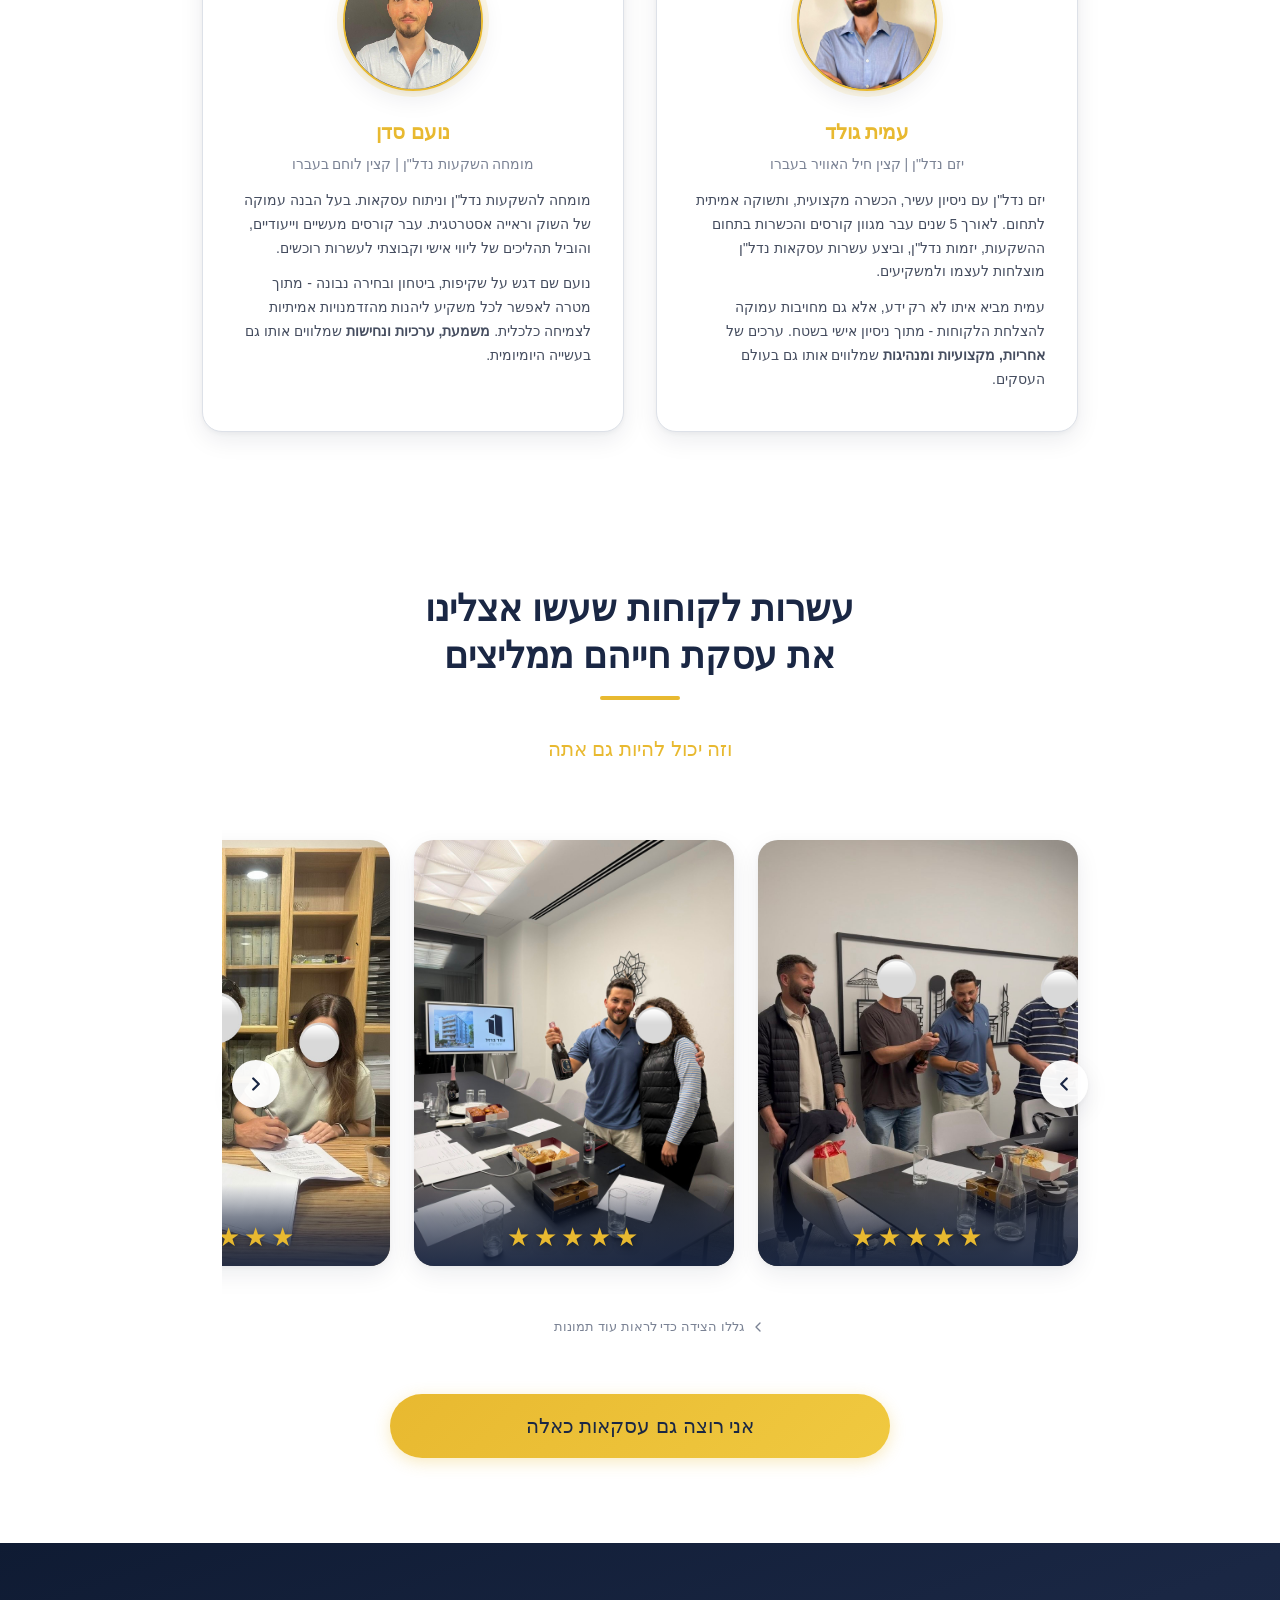
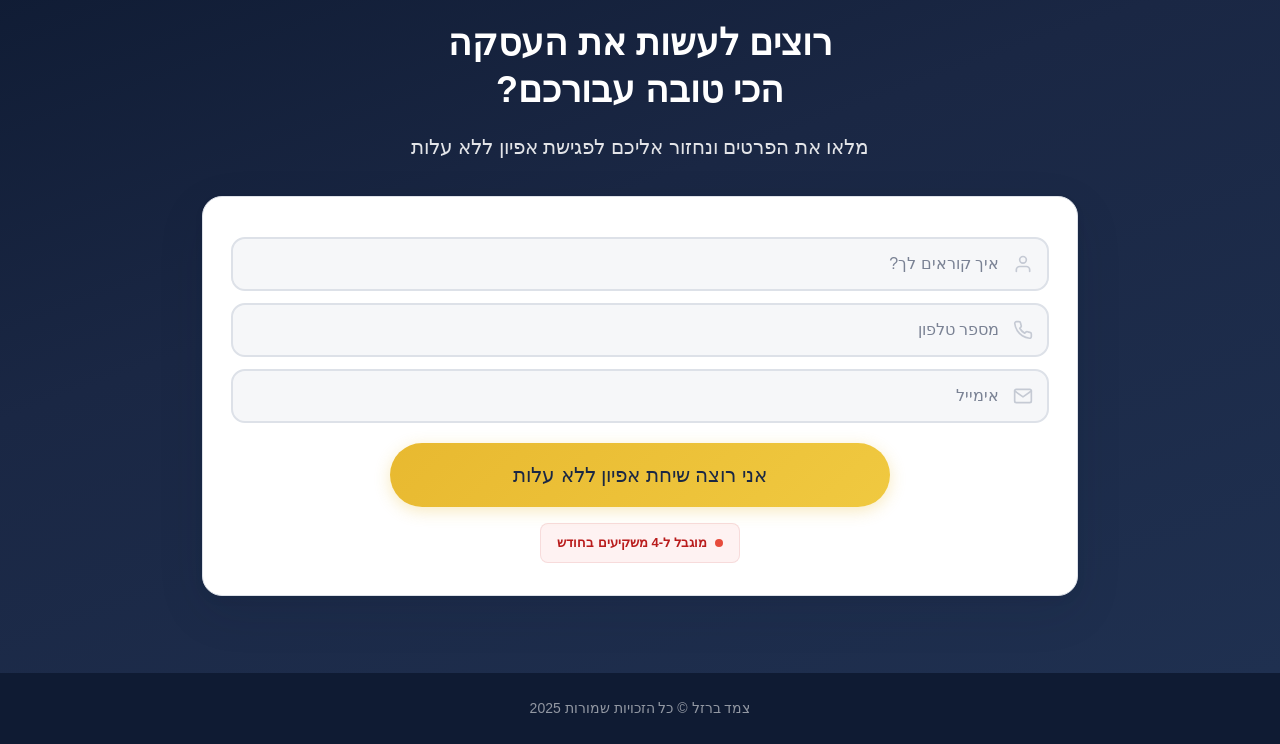
==== commit 10128a63: "copy: Replace bank line with investor advisor line Replaced 'נכנס לבנק' paragraph with 'מלווי המשקיע" ====
--- a/index.html
+++ b/index.html
@@ -48,7 +48,7 @@
         הסתכלת על המספר בבנק ואמרת לעצמך: ״זהו, אני קונה דירה. שהכסף יתחיל לעבוד בשבילי.״<br><br>
         <strong>ואז יצאת לשטח. ושם? שם מחכה לך ג׳ונגל.</strong><br><br>
         אתה פוגש מתווך שמחייך אליך חיוך של מיליון דולר, אבל בראש שלו הוא כבר סוגר את הצ׳ק של העמלה.<br>
-        אתה נכנס לבנק, והם מתחילים לדבר איתך בסינית – ״פריים״, ״צמודות״, ״משתנות״ – הכל כדי שתחתום על משכנתא שטובה <strong>להם</strong>, לא לך.<br>
+        אפילו מלווי המשקיעים מציעים לך נכסים שיש להם במדף כי ברגע שתקנה הם יקבלו עמלה מהיזם.<br>
         ואז המוכר... הוא רק מחפש את ״הפראייר״ הבא שיקנה ממנו את הנכס הכי יקר שאפשר.<br><br>
         <strong>התחושה הזו שכולם רוצים ״לדפוק אותך״? היא אמיתית לגמרי.</strong><br>
         אתה מרגיש לבד במערכה.<br><br>
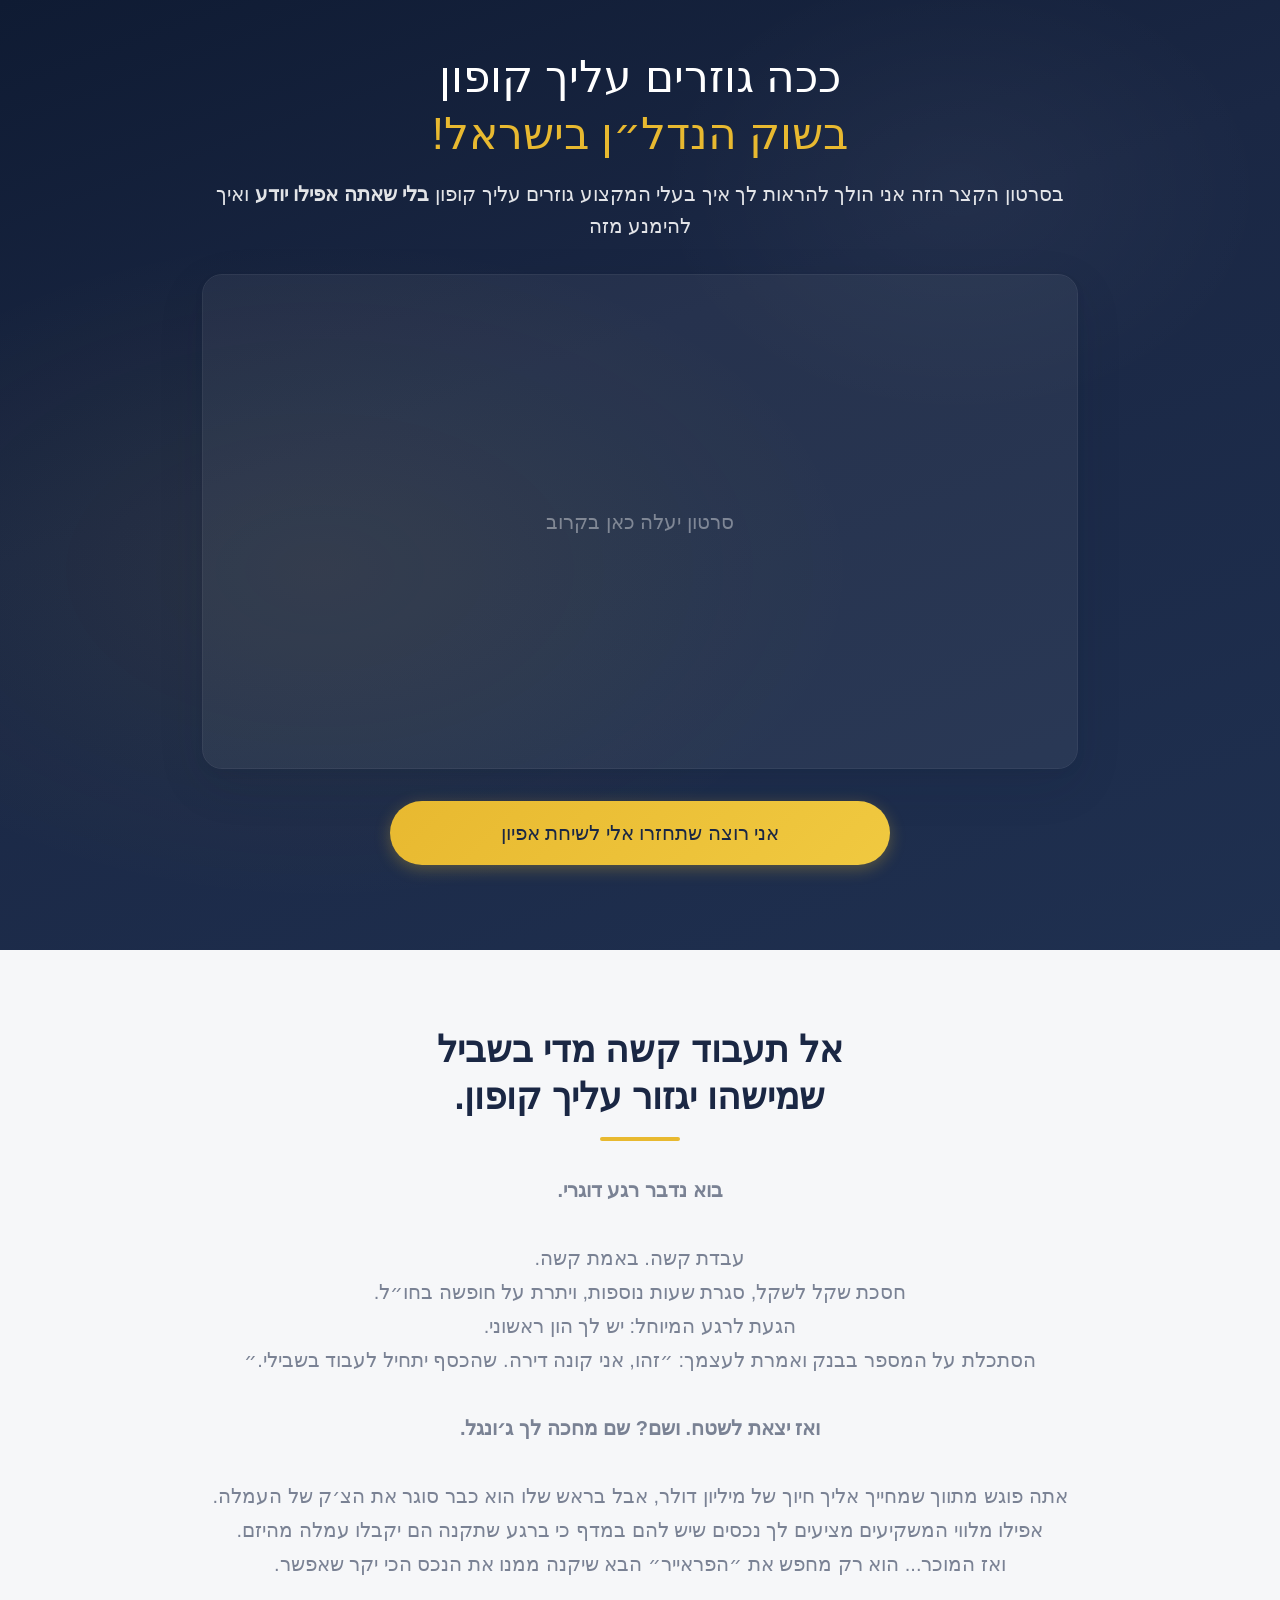
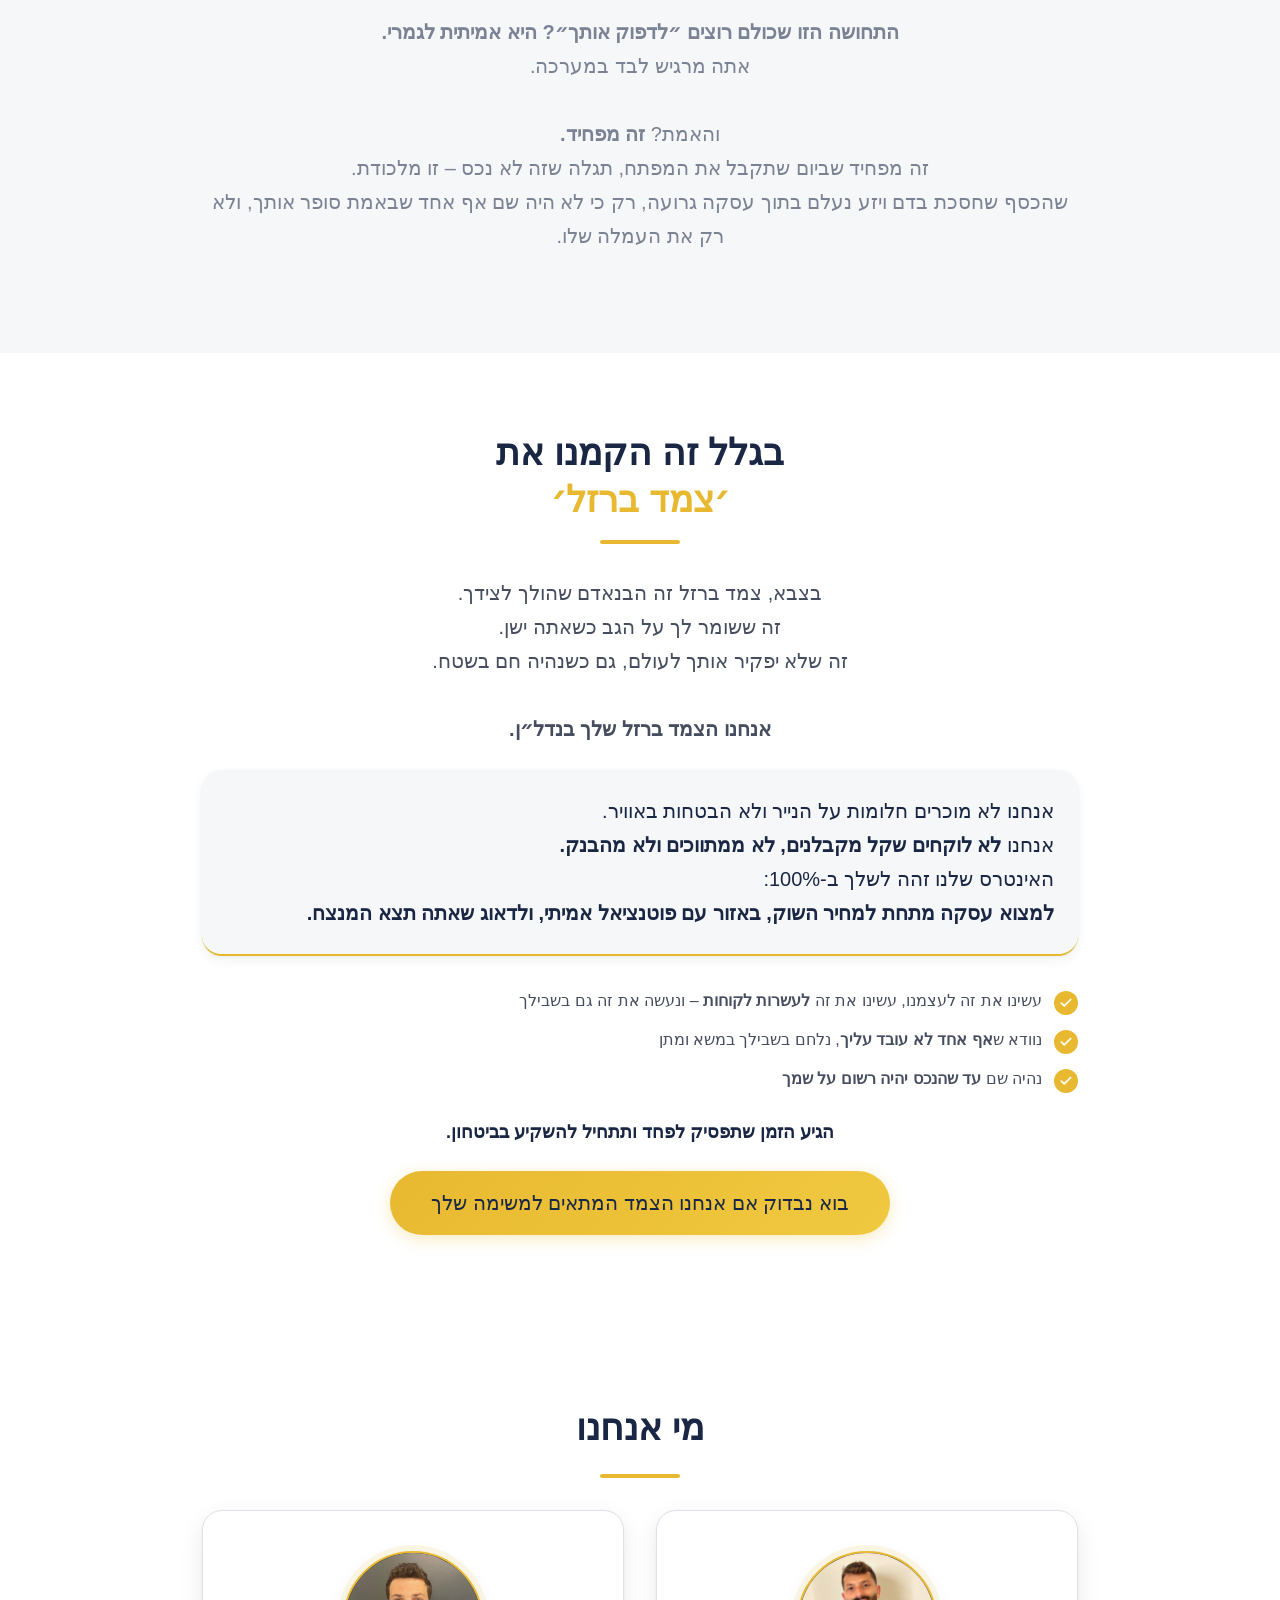
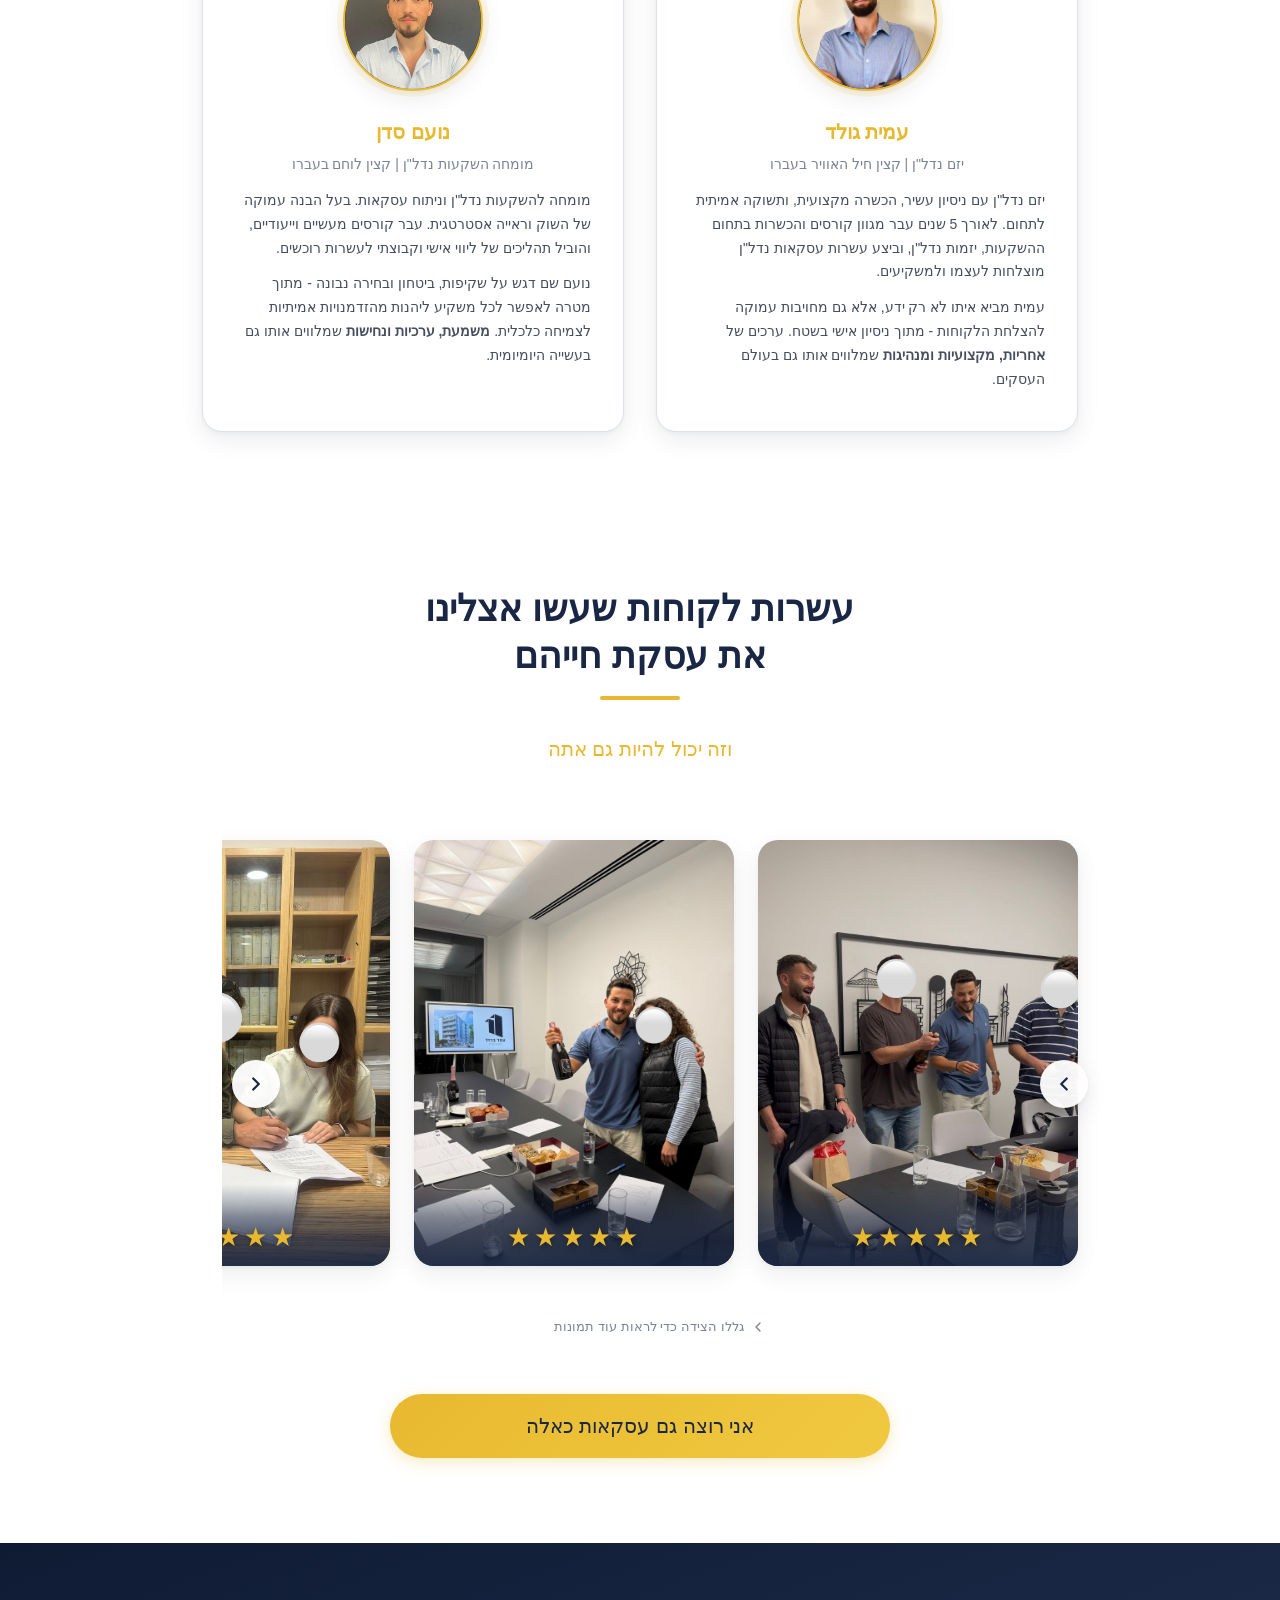
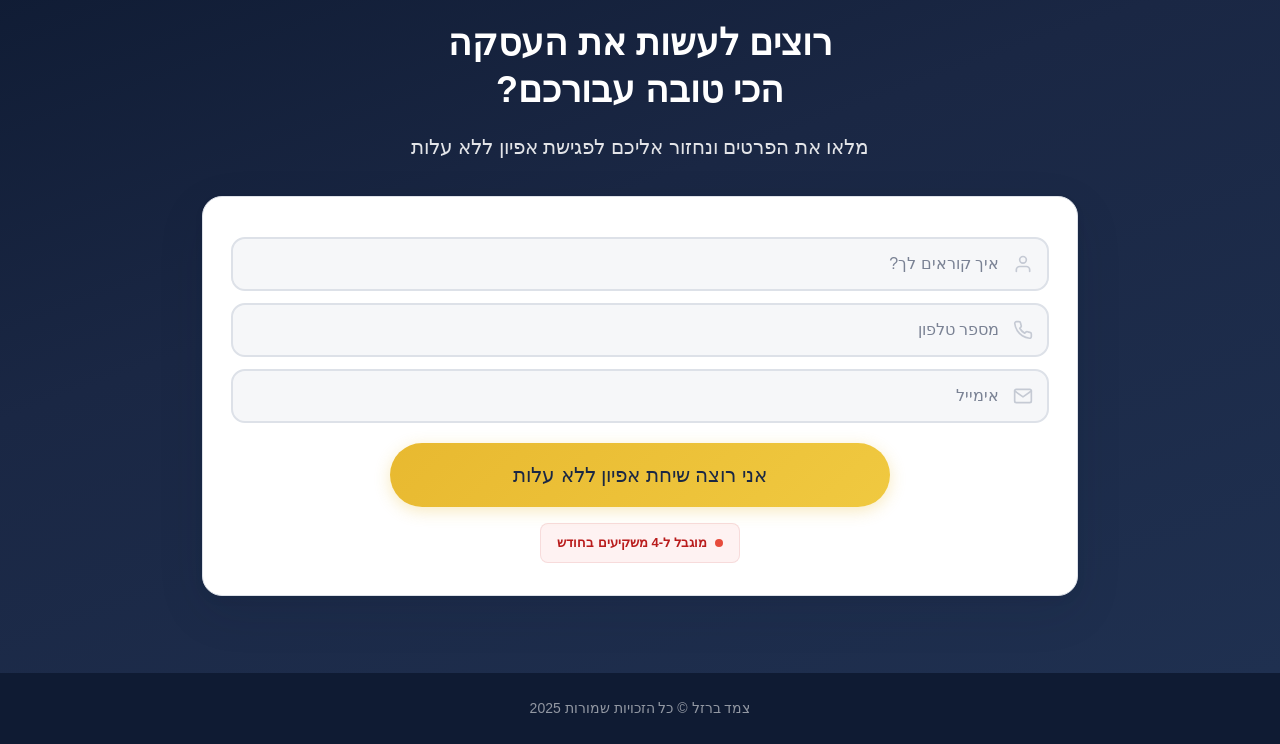
==== commit 49bc859a: "copy: Remove 'ממליצים' from testimonials heading, fix orphan words - Testimonials heading now: 'עשרו" ====
--- a/index.html
+++ b/index.html
@@ -43,18 +43,18 @@
       <p class="section-subtitle">
         <strong>בוא נדבר רגע דוגרי.</strong><br><br>
         עבדת קשה. באמת קשה.<br>
-        חסכת שקל לשקל, סגרת שעות נוספות, ויתרת על חופשה בחו״ל.<br>
-        הגעת לרגע המיוחל: יש לך הון ראשוני.<br>
-        הסתכלת על המספר בבנק ואמרת לעצמך: ״זהו, אני קונה דירה. שהכסף יתחיל לעבוד בשבילי.״<br><br>
+        חסכת שקל לשקל, סגרת שעות נוספות, ויתרת על&nbsp;חופשה&nbsp;בחו״ל.<br>
+        הגעת לרגע המיוחל: יש לך&nbsp;הון&nbsp;ראשוני.<br>
+        הסתכלת על המספר בבנק ואמרת לעצמך: ״זהו, אני קונה דירה. שהכסף יתחיל&nbsp;לעבוד&nbsp;בשבילי.״<br><br>
         <strong>ואז יצאת לשטח. ושם? שם מחכה לך ג׳ונגל.</strong><br><br>
-        אתה פוגש מתווך שמחייך אליך חיוך של מיליון דולר, אבל בראש שלו הוא כבר סוגר את הצ׳ק של העמלה.<br>
-        אפילו מלווי המשקיעים מציעים לך נכסים שיש להם במדף כי ברגע שתקנה הם יקבלו עמלה מהיזם.<br>
-        ואז המוכר... הוא רק מחפש את ״הפראייר״ הבא שיקנה ממנו את הנכס הכי יקר שאפשר.<br><br>
+        אתה פוגש מתווך שמחייך אליך חיוך של מיליון דולר, אבל בראש שלו הוא כבר סוגר את&nbsp;הצ׳ק&nbsp;של&nbsp;העמלה.<br>
+        אפילו מלווי המשקיעים מציעים לך נכסים שיש להם במדף כי ברגע שתקנה הם יקבלו&nbsp;עמלה&nbsp;מהיזם.<br>
+        ואז המוכר... הוא רק מחפש את ״הפראייר״ הבא שיקנה ממנו את הנכס הכי&nbsp;יקר&nbsp;שאפשר.<br><br>
         <strong>התחושה הזו שכולם רוצים ״לדפוק אותך״? היא אמיתית לגמרי.</strong><br>
         אתה מרגיש לבד במערכה.<br><br>
         והאמת? <strong>זה מפחיד.</strong><br>
-        זה מפחיד שביום שתקבל את המפתח, תגלה שזה לא נכס – זו מלכודת.<br>
-        שהכסף שחסכת בדם ויזע נעלם בתוך עסקה גרועה, רק כי לא היה שם אף אחד שבאמת סופר אותך, ולא רק את העמלה שלו.
+        זה מפחיד שביום שתקבל את המפתח, תגלה שזה לא נכס –&nbsp;זו&nbsp;מלכודת.<br>
+        שהכסף שחסכת בדם ויזע נעלם בתוך עסקה גרועה, רק כי לא היה שם אף אחד שבאמת סופר אותך, ולא רק את&nbsp;העמלה&nbsp;שלו.
       </p>
     </div>
   </section>
@@ -161,7 +161,7 @@
   <!-- ===== Testimonials Section ===== -->
   <section class="testimonials-section">
     <div class="container">
-      <h2>עשרות לקוחות שעשו אצלינו<br>את עסקת חייהם ממליצים</h2>
+      <h2>עשרות לקוחות שעשו אצלינו<br>את עסקת חייהם</h2>
       <div class="gold-divider"></div>
       <p class="section-subtitle">וזה יכול להיות גם אתה</p>
 
